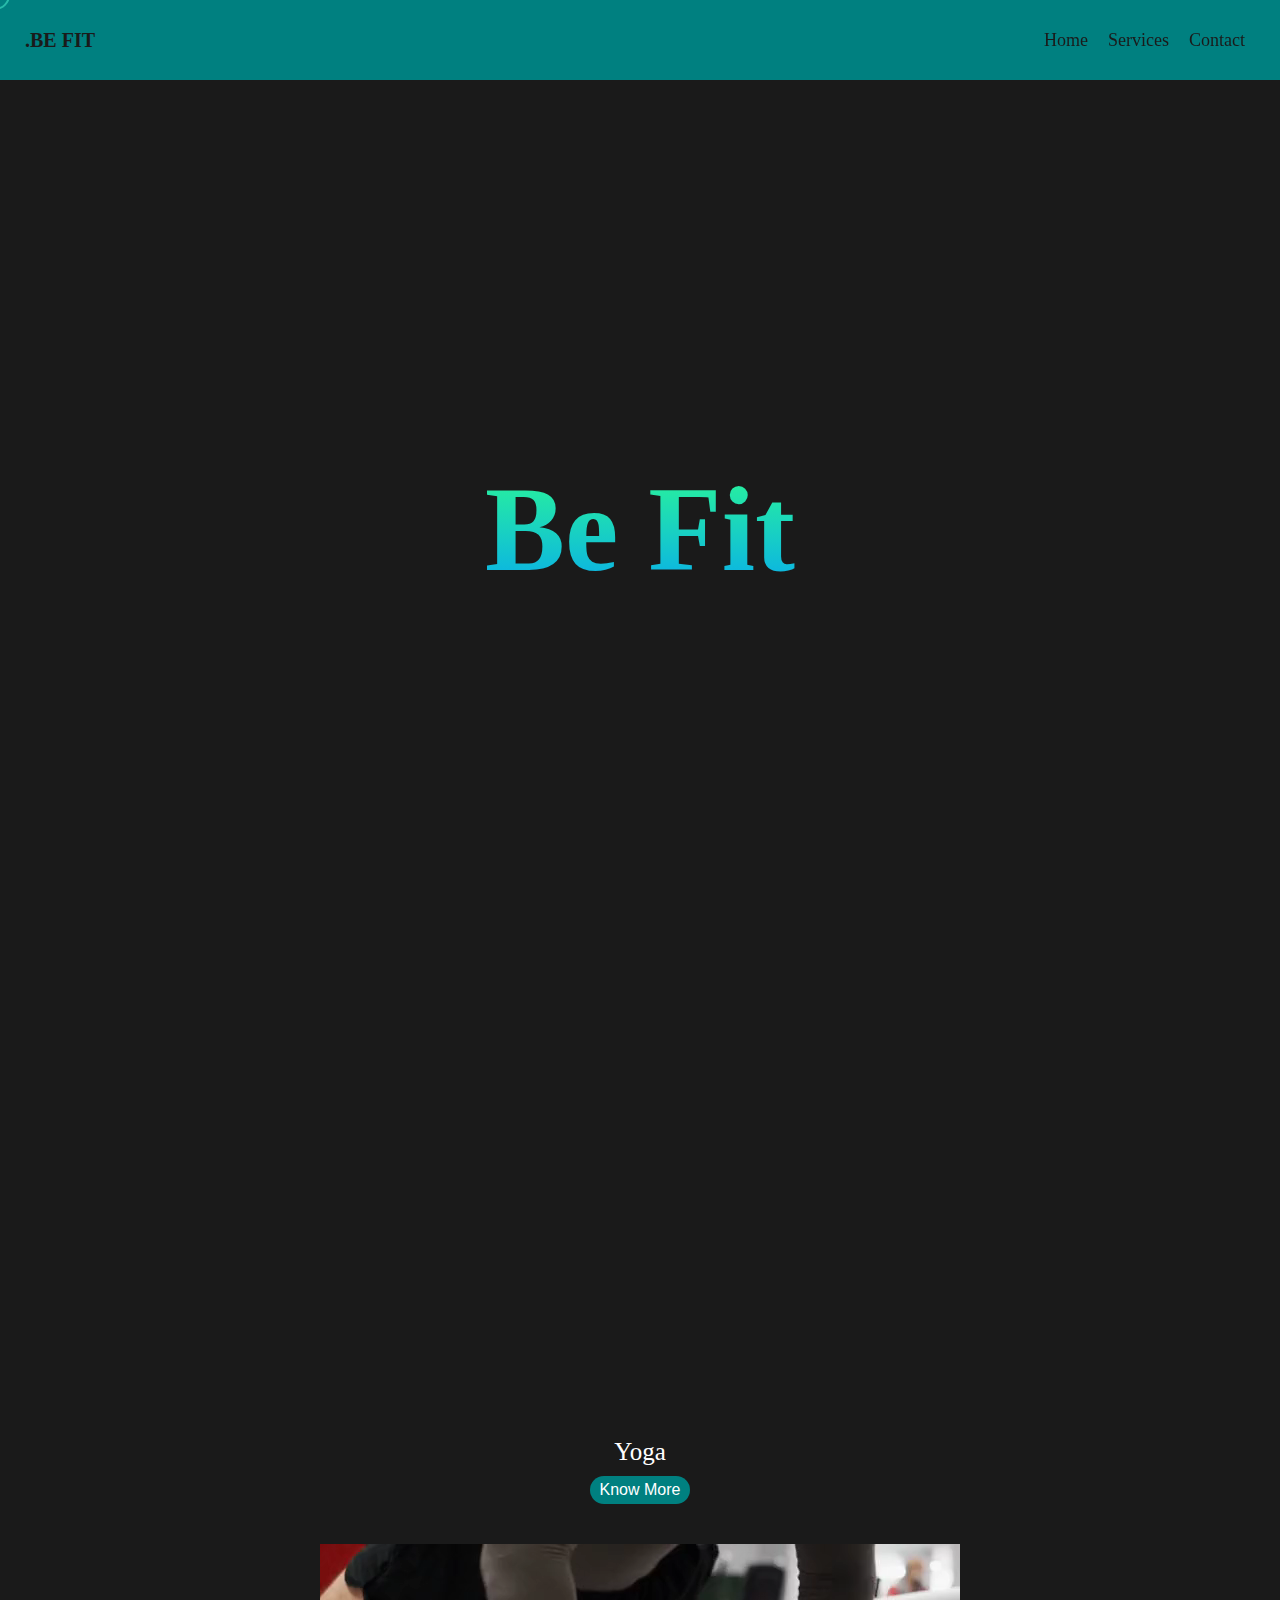
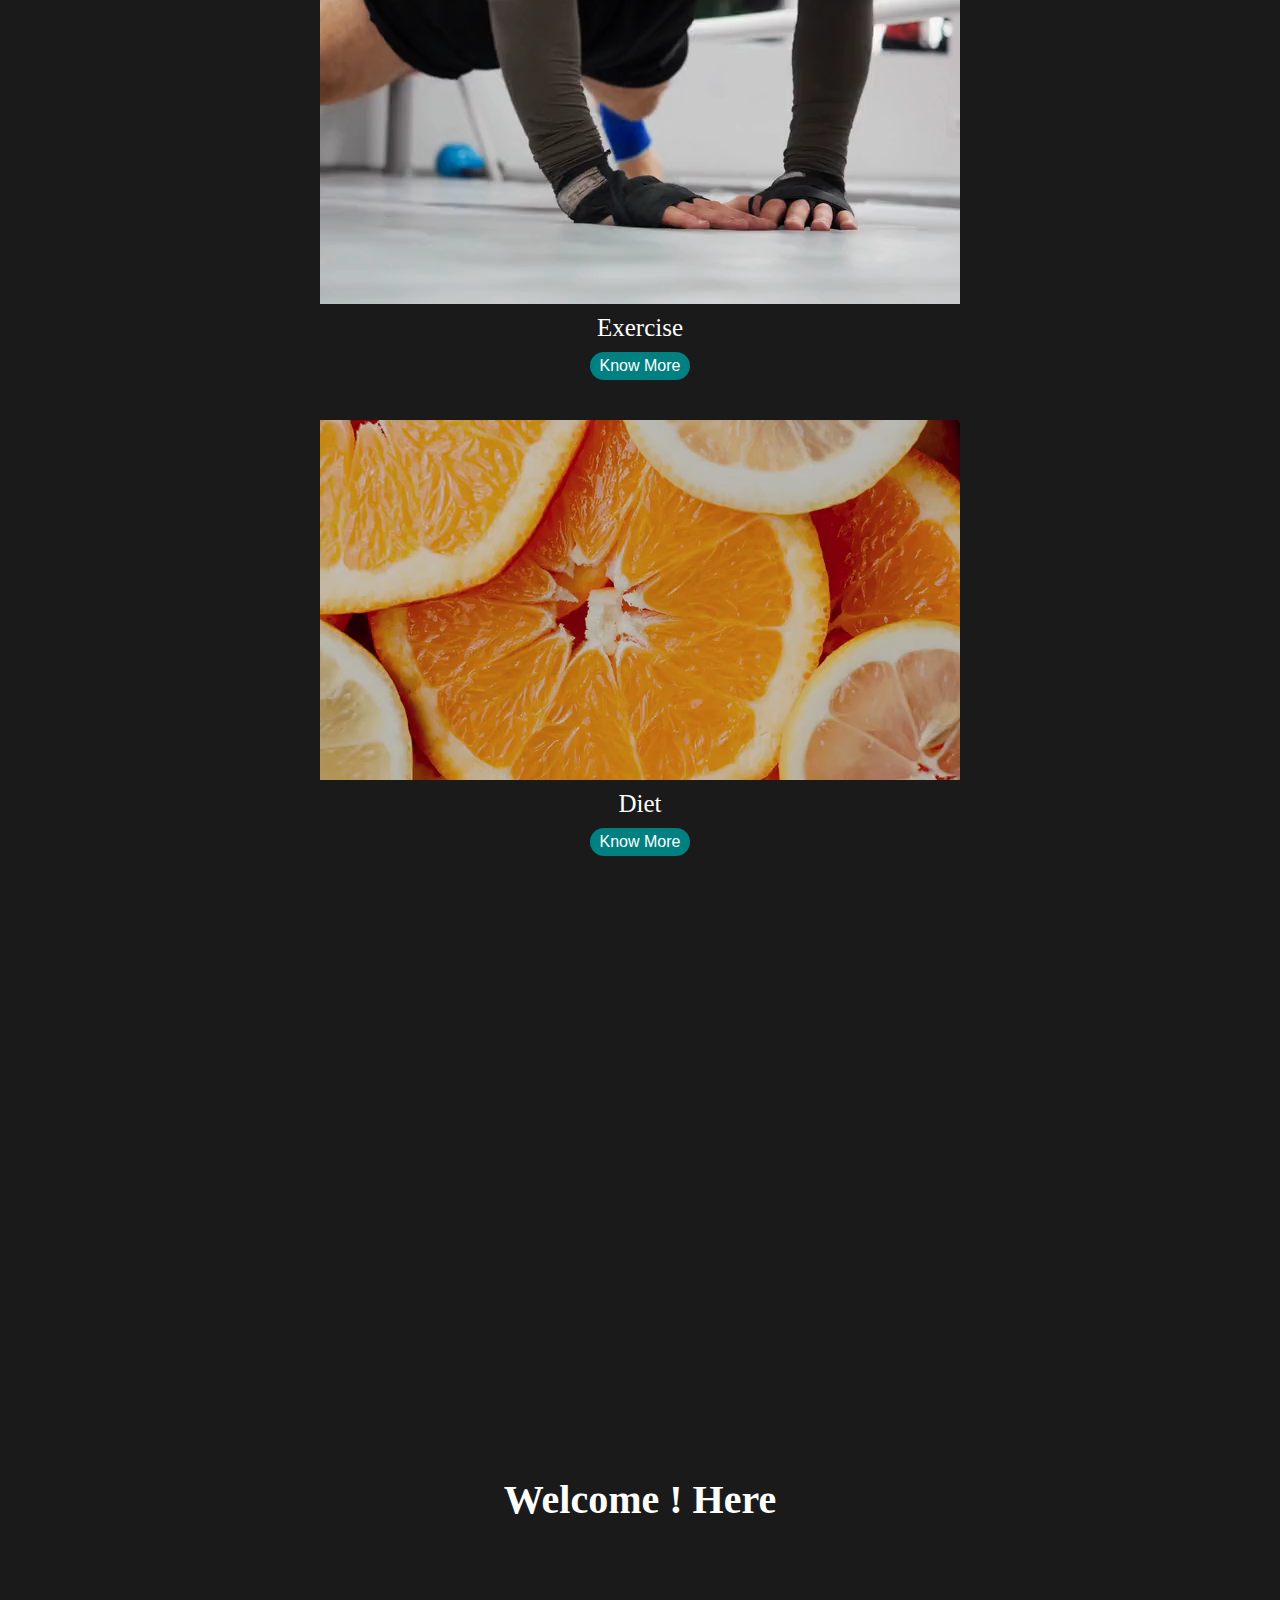
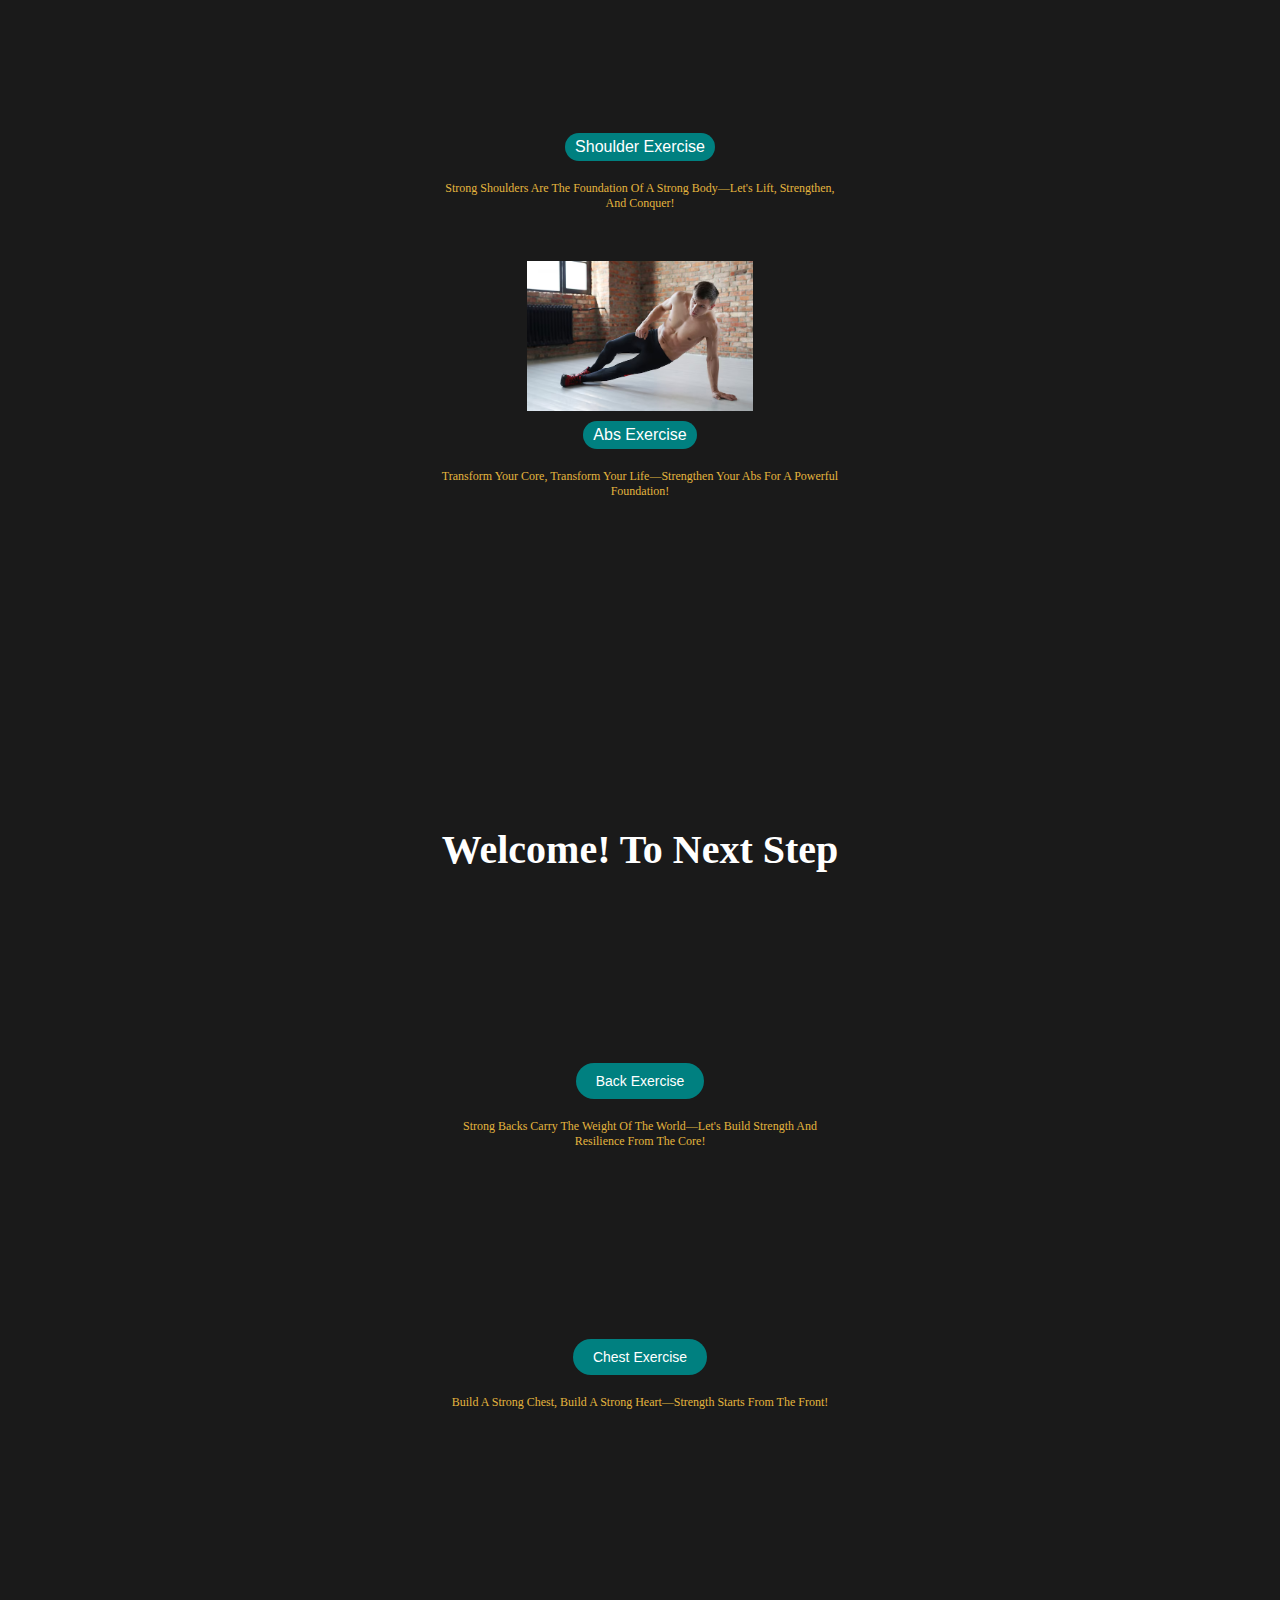
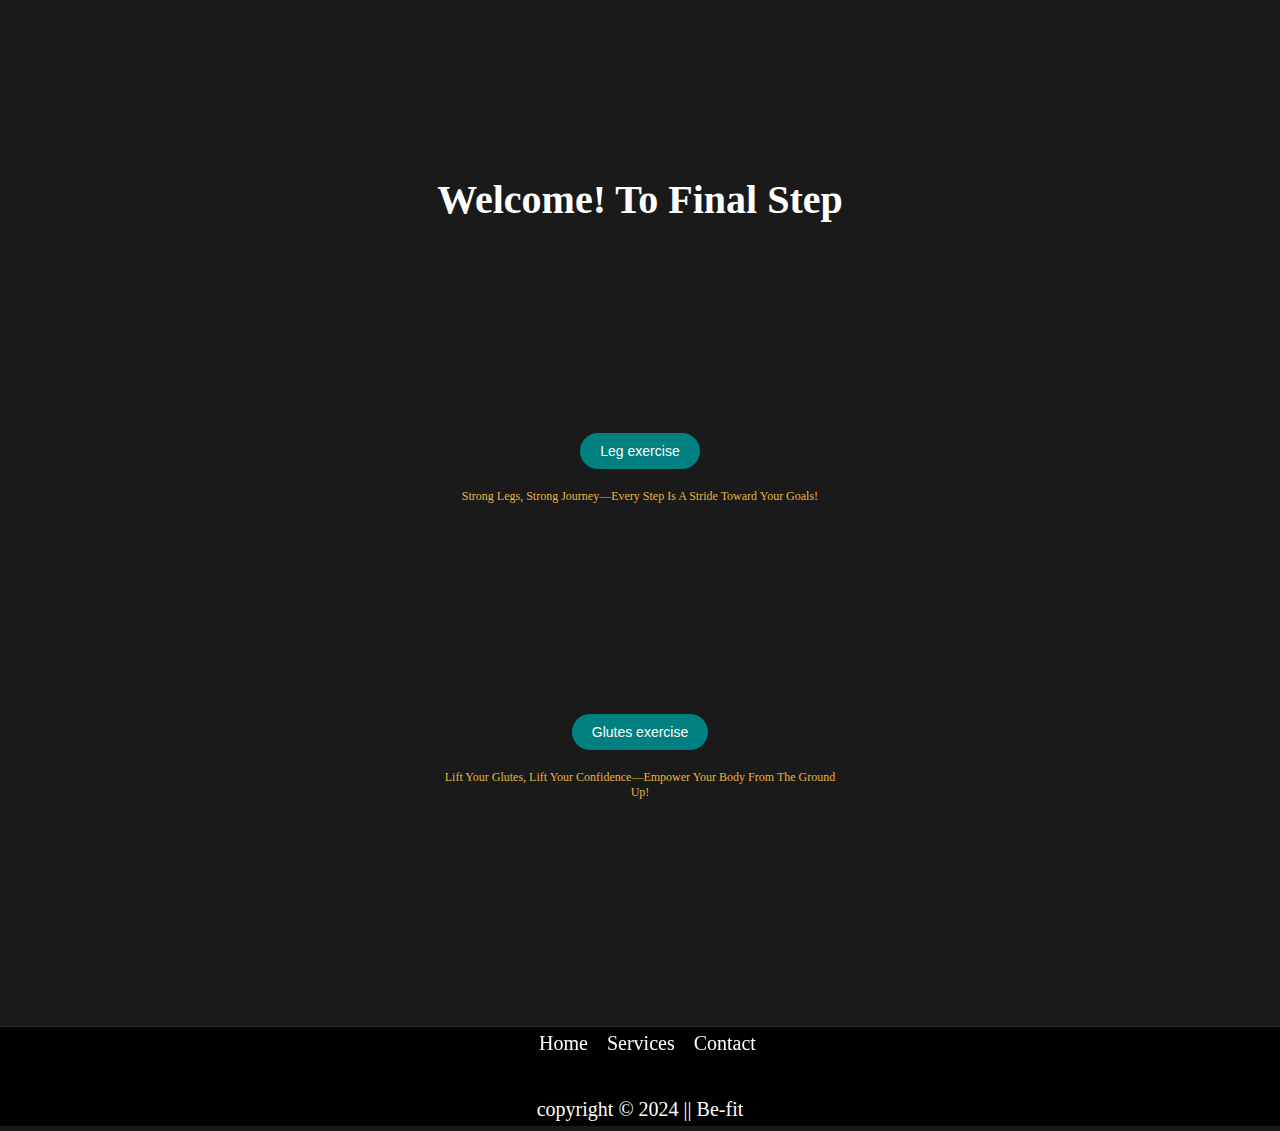
==== index.html @ 40b93370 "first commit" ====
<!DOCTYPE html>
<html lang="en">
  <head>
    <meta charset="UTF-8" />
    <meta name="viewport" content="width=device-width, initial-scale=1.0" />
    <link
      rel="stylesheet"
      href="https://cdnjs.cloudflare.com/ajax/libs/font-awesome/6.6.0/css/all.min.css"
      integrity="sha512-Kc323vGBEqzTmouAECnVceyQqyqdsSiqLQISBL29aUW4U/M7pSPA/gEUZQqv1cwx4OnYxTxve5UMg5GT6L4JJg=="
      crossorigin="anonymous"
      referrerpolicy="no-referrer"
    />
    <link
    rel="stylesheet"
    href="https://cdnjs.cloudflare.com/ajax/libs/animate.css/4.1.1/animate.min.css"
  />
<link rel="stylesheet" href="style.css" />
<title>Be Fit</title>
  </head>
  <body>

<div class="cursor"></div>


    <div id="main">
      <div id="header">
        <nav class="nav">
          <div class="logo">.be fit</div>
          <ul class="links">
            <li><a href="index.html" class="cursor-scale small"   >Home</a></li>
            <li><a href="service.html"class="cursor-scale small"   >services</a></li>
            <li><a href="contact.html" class="cursor-scale small"  >contact</a></li>
          </ul>
          <div class="icon" onclick="toggleMenu()">
            <i class="fa-solid fa-bars"></i>
            <i class="fa-regular fa-circle-xmark" style="display: none"></i>
          </div>
          <div class="theme" onclick="thememenu()">
            <i class="fa-regular fa-sun"></i>
            <i class="fa-solid fa-moon" style="display: none"></i>
          </div>
        </nav>
      </div>

      <section class="home">
        <div>
          <video
            src="Untitled_video_-_Made_with_Clipchamp_1.mp4"
            type="video/MP4" autoplay loop muted
            class="video-container"></video>
              <!-- <div class="content"><img src="/be-fit-logo.png" alt=""></div> -->
         <div class="hero-text">
          <!-- <div class="content"> -->
            <h1 class="cursor-scale">Be Fit</h1>
          </div>
        </div>
         </div>

        <div class="left">
            <div class="left1">
                <img src="" alt="">
            </div>
        </div>
      </section>


    
      <section class="element">
        <div class="cards">
            <div class="elem1">
                <video src="firstyogaimg.mp4" class="first" autoplay loop muted></video>
                <p><a href="yoga.html">Yoga</a></p>
                <button class="btn" ><a href="yoga.html">Know More</a></button class="btn">
            </div>
            <div class="elem2">
                <video src="exercise index.mp4" class="second" autoplay loop muted></video>
                <p><a href="service.html">Exercise</a></p>
                <button class="btn" ><a href="service.html">Know More</a></button class="btn">
            </div>
            <div class="elem3">
                <video src="fruits.mp4" class="third" autoplay loop muted></video>
                <p><a href="food.html">Diet</a></p>
                <button class="btn" ><a href="food.html">Know More</a></button class="btn">
            </div>
        </div>
    </section>





  <section class="box"  >
  <div class="l-block"   >
    <div class="block1" >
<img src="block1.jpeg"  alt="" class="anime1" >
          </div>
      
          <div class="block2">
            <img src="block2.jpeg" alt=""  class="anime2">
          </div>
        </div>
          <div class="r-block">
          <div class="block3">
            <img src="block3.jpeg" alt=""  class="anime3">
          </div>
          <div class="block4">
            <img src="block4.jpeg" alt=""  class="anime4">
          </div>
        </div>

  </section>


    <div class="product">
      <div class="pcard">
        <div class="sub-heading">
          <h1>welcome ! here  </h1>
      <div class="sticky">
        <div class="yleft">
          <img src="https://img.freepik.com/free-photo/woman-lifting-weights-doing-chest-work-gym_169016-57291.jpg?ga=GA1.1.1849668375.1724479259&semt=ais_hybrid" alt="" class="yimg">
          <button class="btn"  ><a href="shoulder_workout.html">Shoulder Exercise</a></button>
      <div class="content">
        <!-- <h3>Train Your Shoulders</h3> -->
        <p class="lcontent1">Strong shoulders are the foundation of a strong body—let's lift, strengthen, and conquer!</p>
      </div>
        </div>
        <div class="yright">
          <img src="/absindeximg.avif" alt="" class="yrimg"> 
          <button class="btn" ><a href="abs.html">Abs Exercise</a></button>
     <div class="content">
      <!-- <h3>Train Your Abs</h3> -->
      <p class="rcontent1">Transform your core, transform your life—strengthen your abs for a powerful foundation!</p>
     </div>
          </div>
      </div>
      </div>
    </div>

      <div class="pcard"> 
        <div class="sub-heading">
          <h1>welcome! to next step </h1>
        <div class="sticky">
          <div class="mleft">
        <img src="https://img.freepik.com/free-photo/workout-home_144627-44349.jpg?ga=GA1.1.1849668375.1724479259&semt=ais_hybrid" alt="" class="mimg">
        <button class="button1"><a href="Backworkout.html">Back Exercise</a></button>
    <div class="content">
      <!-- <h3>this will help your health</h3> -->
      <p class=" lcontent ">Strong backs carry the weight of the world—let's build strength and resilience from the core!</p>
    </div>
      </div>
      <div class="mright">
        <img src="https://img.freepik.com/free-photo/handsome-young-athlete-working-out-gym_7502-5024.jpg?ga=GA1.1.1849668375.1724479259&semt=ais_hybrid" alt=""class="mrimg" >
        <button class="button1"><a href="chest_workout.html">Chest Exercise </a></button>
        <div class="content">
        <!-- <h3>this will help your health</h3> -->
        <p class="rcontent">Build a strong chest, build a strong heart—strength starts from the front!</p>
        </div>
      </div>
      </div>
      </div>
    </div>

      <div class="pcard">  
        <div class="sub-heading">
          <h1>welcome! to final step  </h1>
        <div class="sticky" >
          <div class="lleft" >
        <img src="https://img.freepik.com/free-photo/male-feet-sneakers-running-treadmill-gym-exercise-concept_335224-801.jpg?ga=GA1.1.1849668375.1724479259&semt=ais_hybrid" alt=""  class="limg">
        <button class="button"><a href="Leg_workout.html">Leg exercise</a></button class="btn">
          <div class="content">

            <p class="lcontent2">Strong legs, strong journey—every step is a stride toward your goals!</p>
            </div>
      </div>
      <div class="lright">
        <img src="https://img.freepik.com/free-photo/young-yogi-attractive-woman-plank-pose-white-loft-background_1163-3038.jpg?ga=GA1.1.1849668375.1724479259&semt=ais_hybrid" alt="" class="lrimg">
        <button class="button"><a href="glutes.html" >Glutes exercise</a></button>
        <div class="content">
          <p class="rcontent2">Lift your glutes, lift your confidence—empower your body from the ground up!</p>
        </div>
        </div>
      </div>
    </div>
</div>

</div>
    

    
        <footer class="footer">
      <div class="fpara-container">
        <div class="flinks">
        <a href="index.html">Home</a>
        <a href="service.html">Services</a>
        <a href="contact.html">Contact</a>
        </div>
  
  
        <div class="ficons">
          <a href="#"><i class="fa-brands fa-linkedin"></i></a>
          <a href="#"><i class="fa-brands fa-x-twitter"></i></a>
          <a href="#"><i class="fa-brands fa-github"></i></a>
        </div>
  
  
        <div class="fpara">
          <p>copyright 	&#169; 2024 ||   Be-fit </p>
        </div>
      </div>

    </footer>



    </div>

    <script src="https://cdnjs.cloudflare.com/ajax/libs/gsap/3.11.5/gsap.min.js"></script>
   
    
  <script src="https://code.jquery.com/jquery-3.7.1.min.js" integrity="sha256-/JqT3SQfawRcv/BIHPThkBvs0OEvtFFmqPF/lYI/Cxo=" crossorigin="anonymous"></script>
  <script src="https://cdnjs.cloudflare.com/ajax/libs/waypoints/4.0.1/jquery.waypoints.js" integrity="sha512-ZKNVEa7gi0Dz4Rq9jXcySgcPiK+5f01CqW+ZoKLLKr9VMXuCsw3RjWiv8ZpIOa0hxO79np7Ec8DDWALM0bDOaQ==" crossorigin="anonymous" referrerpolicy="no-referrer"></script>

    <script src="script.js"></script>
  </body>
</html>
---- style.css ----
@import url('https://fonts.googleapis.com/css2?family=Baskervville+SC&family=Bodoni+Moda+SC:ital,opsz,wght@0,6..96,400..900;1,6..96,400..900&family=Pacifico&display=swap');

*{
    margin: 0;
    padding: 0;
    box-sizing: border-box;
    
}

:root{
    --bg-color:#1a1a1a;
--primary-color:white;
--secondary-color:#008080;
}

.light-theme{
    --bg-color:white;
    --primary-color:#1a1a1a;
    --secondary-color:#008080;
}


html , body {
    width: 100%;
    height: 100%;
    background-color: var(--bg-color);
    color: var(--primary-color); /* Ensure text color is set for both themes */
}



#header{
    width: 100%;
    height: 80px;
    background:var(--secondary-color);
    color: var(--bg-color);
    display: flex;
    justify-content: center;
    align-items: center;
    padding: 10px 0;
}

.nav{
    display: flex;
    justify-content: space-between;
    align-items: center;
    width: 100%;
    margin: 0 25px ;
    
}

.nav .logo{
    font-size: 20px;
    text-transform: uppercase;
    font-weight: 600;
}

.nav ul{
    display: flex;
    margin-left: auto; 
    text-align: right;
}

.nav ul li{

    list-style-type: none;
}

.nav ul li a{
    text-decoration: none;
    /* margin-right: 20px; */
    color: var(--bg-color);
    font-size: 18px;
    text-transform: capitalize;
    position: relative;
    padding:0 10px  ;
    cursor: pointer;
}

.nav ul li a:hover{
    color: black;
}

.nav ul li a:after{
    content: ' ';
    position: absolute;
    width: 0;
    left: 0;
    height: 2px;
    background-color:var(--bg-color);
    bottom: -5px;
    transition: .5s;
}

.nav ul li a:hover::after{
    width: 100%;
    background-color:black;
}

.icon{
    display: none;
    font-size:20px ;
margin: 15px;
}

.theme{
display: block;
font-size: 20px;
color: var(--bg-color);
cursor: pointer;
}

@media screen and (max-width:1024px) {
    .nav{
        width: 100%;
    }
    .nav ul{
        display: none;
    }

     
   .links.active{
        display: flex;
        justify-content: center;
        align-items: center;
        flex-direction: column;
        text-align: center;
        position: absolute;
        top: 9%;
        left: 20%;
        transform: translate(0%, 90px);
        width: calc(100% - 40%);
        background-color: var(--secondary-color);
        padding: 0px;
        z-index: 999;
        animation: slideInFromRight 0.5s ease-out forwards;
    }
    
    .nav ul li{
    width: 100%;
    padding: 50px;
    text-align:center ;
    }


    
    .icon{
        flex: 1;
        text-align: right;
        display: block;
        font-size:18px ;
        margin: 15px;
        color: var(--bg-color);
    }

    .cursor{
        display: none;
    }
    

}

@media screen and (max-width:768px) {

    .nav{
        width: 100%;
    }
    .nav .logo{
        font-size: 25px;
        text-transform: uppercase;
        font-weight: 600;
    }

    .nav ul li{
        width: 100%;
        padding: 30px;
        text-align:center ;
        }
       

    
    .icon{
        font-size:18px ;
        margin: 15px;   
    }
    
    .theme{
    display: block;
    font-size: 18px;
    color: var(--bg-color);
    cursor: pointer;
    }
}

@keyframes lightSpeedIn {
    0% { 
       transform: translateX(100%) skewX(-20deg); 
       opacity: 0; 
    } 
    60% { 
       transform: translateX(-10%) skewX(10deg); 
       opacity: 1; 
    } 
    80% { 
       transform: translateX(0%) skewX(-2deg); 
       opacity: 1; 
    } 
    100% { 
       transform: translateX(0%) skewX(0deg); 
       opacity: 1; 
    } 
 } 



 @keyframes slideInFromRight {
    0% {
        transform: translateX(100%);
    }
    100% {
        transform: translateX(0%);
    }
}




.home  {
    position: relative;
    width: 100%;
    height:100vh;
    overflow: hidden;
}
.video-container{
    position: absolute;
    top: 0;
    left: 0;
    width: 100%;
    height: 100%;
    object-fit: cover;
}

.hero-text{
    height: 100vh;
    width: 100%;
    display: flex;
    align-items: center;
    justify-content: center;

}

.hero-text h1{
    font-size: 120px;
    line-height: 1;
    font-weight: 700;
    background-color: #08AEEA;
    background-image: linear-gradient(0deg, #08AEEA 0%, #2AF598 100%);
    position: absolute;
    -webkit-background-clip: text;
    color: transparent;
    animation: fadeUp 1s ease-out ;
}




@media screen and (max-width:768px) {
    .hero-text h1{
        font-size: 100px;
    }
}

@keyframes fadeUp {
    0% {
      opacity: 0;
      transform: translateY(100px);
    }
    100% {
      opacity: 1;
      transform: translateY(0);
    }
  }

  .element {
    width: 80%;
    height: 60%;
    display: flex;
    justify-content: space-evenly;
    align-items: center;
    margin: auto;
}

.cards {
    display: flex;
    justify-content: space-evenly;
    align-items: center;
    gap: 20px;
    color: var(--primary-color);
}

.elem1, .elem2, .elem3 {
    display: flex;
    flex-direction: column;
    align-items: center;
    gap: 0;
}

.first, .second, .third {
    padding-top: 30px;
    max-width: 100%;
    height: auto;
    margin: 0;

}

p{
    margin-top: 10px;
}

p a{
text-align: center;
    text-decoration: none;
    font-size: 25px;
    color: var(--primary-color);}

.btn {
    padding: 10px 20px;

    border: none;
    border-radius: 50px;
    cursor: pointer;
    background-color:var(--secondary-color);
    color: white;
    margin: 10px;
    animation: fadeUp 0.8s ease-out;
    animation-delay: 2s;
}

.btn a{
    font-size: 16px;
    text-decoration: none;
    color: white;
}


@media screen and (max-width: 1440px) {
    .element {
        width: 100%;
        height: auto;
    }
  
    .cards {
        margin-top: 40px;
        display: block;
        text-align: center;
    }
    
.btn{
    animation: none;
    padding: 5px 10px;
}

.btn a{
    font-size:16px;
}
}

@media screen and (max-width: 768px) {
    .element {
        width: 100%;
        height: auto;
    }
 
 
    .cards {
        display: block;
        text-align: center;
    }
    
    .btn{
        font-size: 12px;
        animation: none;
    }
}




.footer{
    width: 100%;
    height: 100px;
    background-color: black;
    border-top: 1px solid #2b2929 ;
    display: flex;
    align-items: center;
    padding-top:10px ;
    }
    
    .fpara-container{
        width: 100%;
        display: flex;
        justify-content: space-between;
        align-items: center;
    }
    
    .flinks{
      display: flex;
        align-items: center;
    }
    
    
    .flinks a{
    margin-left :30px ;
        font-size: 20px;
        text-decoration: none;
        color:  white;
        position: relative;
    }
    
    .flinks a::after{
        content: '';
        position: absolute;
        width: 0;
        left: 0;
        height: 3px;
        background-color: rgb(255, 255, 255);
        bottom: -5px;
        transition: .3s;
    }
    
    .flinks a:hover::after{
        width: 100%;
    }
    .ficons {
        display: flex;
        text-align: center;
    }
    
    .ficons a {
        text-decoration: none;
        color: #fff;
        margin: 0 10px;
    }
    
    .ficons a i {
        font-size: 20px; 
    }
    .fpara {
    display: flex;
    align-items: center;
    } 
    
    .fpara p{
        margin: 0 50px;
        color: white;
        font-size: 20px;
    }
    
    @media screen and (max-width:1440px) {
    footer{
        width: 100%;
        height: 150px;
    }
    
    
        .fpara-container{
            width: 100%;
            display: block;
            text-align: center;
        }
    
        .flinks{
            display: block;
          text-align: center;
      
          }
    
          .flinks a{
            margin-left :15px ;
          }
          .ficons {
            display: block;
            text-align: center;
            margin: 10px;
        }

        .fpara {
            display: block;
       text-align: center;
       margin: 10px;
            }
    }
    
    @media screen and  (max-width:768px) {
        footer{
            width: 100%;
            height: 180px;
        }
         .ficons a i {
            font-size: 16px; 
        }
        .fpara p{
            font-size: 16px;
        }
        .flinks a{
            font-size: 16px;
          }
    }




.product{
    margin-top: 100px;
}


    .pcard{
        width: 100%;
        height:100vh;
        display: flex;
        justify-content: center;
        position: sticky;
        top:0px;
        background-color: #1a1a1a;
        background-repeat: no-repeat;
        background-size: cover;
        background-position: center;
    }

.sub-heading{
    width: 80%;
    font-size: 30px;
    text-align: center;
    text-transform: capitalize;
}

.sub-heading h1{
    margin-top: 50px;
    color: #fff;
}

    .sticky{
        position: relative;
        display: flex;               
        align-items: center;  
        justify-content: space-between;
        text-align: center;
        width: 100%; 
    }

    .yleft, .yright{
        width: 80%;
        display: flex;             
        flex-direction: column;   
        align-items: center;   
    }
      
      .yleft img , .yright img{
   margin-top: 70px;
        height: 250px;
      }

      .yleft .btn, .yright  .btn{
        margin: 10px;
      }


      .mleft , .mright {
        max-width: 50%;
        display: flex;             
        flex-direction: column;   
        align-items: center;   
    }
    .mleft img, .mright img {
        margin-top: 70px;
        height: 250px;
    }
    .mleft .btn , .mright .btn {
        margin: 10px;
    }


    .lleft, .lright {
        width: 80%;
        display: flex;             
        flex-direction: column;   
        align-items: center;   
      }
      
      .lleft img , .lright img{
        margin-top: 70px;
        height: 350px;
      }


      .lleft .btn , .lright  .btn {
        margin: 10px;
      }
      .content h3{
        color: #fff;
        margin-top: 10px;
        font-size: 20px;
      }

      .content p{
        margin-top: 10px;
        text-align: center;
        max-width: 550px;
        font-size: 16px;
        color: rgb(228, 181, 62);
      }

 @media screen and (max-width:1440px ) {
    .product{
        margin-top: 20px;
    }
  
    .pcard{
        height:100vh;
        top: 0;
        display: block;
        text-align: center;
    }

    .sticky{
        display: block;               
        text-align: center; 
    }

    .sub-heading{
        width: 100%;
        text-align: center;
    }

    .sub-heading h1{
        font-size: 40px;
        padding-top: 50px;
        text-transform: capitalize;
    }
    .yleft, .yright{
        margin-top: 30px;
        width: 100%;
        text-align: center;
    }
    .yleft img , .yright img{
             margin-top: 20px;
             height: 150px;
           }


           .content h3{
            margin-top: 5px;
            font-size: 18px;
          }
    
          .content p{
            text-align: center;
            max-width: 400px;
            font-size:12px;
            color: rgb(228, 181, 62);
          }  
          .button1{
            animation: none;
            padding: 4px 10px;
        
          }

          .button1 a{
            font-size: 12px;
          }

          .mleft , .mright {
            margin-top: 10px;
            max-width: 100%;
             text-align: center;
         }    

            .mleft img, .mright img{
                margin-top: 20px;
                height: 150px;
            }

            .lleft, .lright {
                margin-top: 30px;
                width: 100%;
                text-align: center;
              }
              
              .lleft img , .lright img{
                margin-top: 20px;
                height: 150px;
              }
}



@media (max-width: 425px) {
    .yleft, .yright {
        width: 100%;
        text-align: center;
    }

    .yleft img, .yright img{
        margin-top: 20px;
        height: 100px;
    }

    .mleft img, .mright img{
        margin-top: 20px;
        height: 100px;
    }

    .lleft img, .lright img{
        margin-top: 20px;
        height: 100px;
    }

    .content h3 {
        margin-top: 5px;
        font-size: 16px;
    }

    .content p {
        text-align: center;
        max-width: 350px;
        font-size: 12px;
        color: rgb(228, 181, 62);
    }

    .sticky {
        display: flex;
        flex-direction: column;
        align-items: center;
        justify-content: center;
        width: 100%;
    }
}


      .box{
    z-index: -2;
    margin-top:30px ;
      }

      .l-block , .r-block{
        display: flex;
        justify-content: center;
        align-items: center;
        text-align: center;
        width: 40%; 
        margin: auto;
        border-radius:10px;
      }

      .block1, .block2, .block3, .block4 {
        width: 220px; 
        height: 220px;
        /* margin: 30px 30px; */
        display: flex;
        justify-content: center;
        align-items: center;
        text-align: center;
        border-radius: 50px;
        opacity: 1;
    }

    .block1 img{
        width: 200px; 
        height: 200px;
        border-radius: 50px;

    }

    .block2 img{
        width: 200px; 
        height: 200px;
        border-radius: 50px;
    }

    .block3 img{
        width: 200px; 
        height: 200px;
        border-radius: 50px;
    }
    .block4 img{
        width: 200px; 
        height: 200px;
        border-radius: 50px;
    }

    @media screen and  (max-width:1440px) {

        .l-block , .r-block{
            width: 70%; 
            margin: auto;
            background-color: transparent;
          }

        .block1, .block2, .block3, .block4 {
            width: 220px; 
            height: 220px; 
            margin: 10px;
        }



        .block1 img , .block2 img ,   .block3 img ,  .block4 img{
            width: 200px; 
            height: 200px;
        }
    }


    
    @media screen and  (max-width:768px) {

        .l-block , .r-block{
            width: 50%; 
            margin: auto;
          }

        .block1, .block2, .block3, .block4 {
            width: 200px;
            height: 150px; 
            margin: 10px;
            
        }

        .block1 img , .block2 img ,   .block3 img ,  .block4 img{
            width: 150px; 
            height: 150px;
        }
    }

    



.cursor{
    position: fixed;
    width: 30px;
    height: 30px;
    margin-left: -20px;
    margin-top: -20px;
    border-radius: 50%;
    border: 2px solid #27baa9;
    transition: transform .2s ease;
    transform-origin: center center;
    pointer-events: none;
    z-index:1000 ;
    opacity: 1;
}


.grow , .grow-small{
    transform: scale(5);
    background: #fff;
    border: none;
    z-index: 1;
}

.grow-small{

    transform: scale(2.5);
}


.cursor-scale {
    z-index: 1; 
  }
  
@media screen and (max-width:1024px) {
    .grow , .grow-small{
        transform: scale(6);
    
    }
}

@media screen and (max-width:768px) {
    .grow , .grow-small{
        transform: scale(5);
    
    }
}



  .anime1 ,   .anime2 ,   .anime3 ,   .anime4{
    opacity: 0;
  }

  
  .anime1.animate__animated  ,    .anime2.animate__animated  ,   .anime3.animate__animated,    
  .anime4.animate__animated {
    opacity: 1;
  }


  .mimg.animate__fadeInUp , .mrimg.animate__fadeInUp{
    animation-delay: 1s;  }
      

  .limg.animate__fadeInUp , .lrimg.animate__fadeInUp{
animation-delay: 1s;  }
  



 .button{
    padding: 10px 20px;

    border: none;
    border-radius: 50px;
    cursor: pointer;
    background-color:var(--secondary-color);
    color: white;
    margin: 10px;
 }

 .button a{
    font-size: 14px;
    text-decoration: none;
    color: white;
 }

 .button.animate__fadeInUp{
    animation-delay: 1.5s; 
 }
      

 .button1{
    padding: 10px 20px;

    border: none;
    border-radius: 50px;
    cursor: pointer;
    background-color:var(--secondary-color);
    color: white;
    margin: 10px;
 }

 .button1 a{
    font-size: 14px;
    text-decoration: none;
    color: white;
 }

 .button1.animate__fadeInUp{
    animation-delay: 1s; 
 }


 .lcontent1.animate__fadeInBottomRight{
    animation-delay: 1.3s;
    font-size: 20px;
 }

 .rcontent1.animate__fadeInBottomLeft{
    animation-delay: 1.3s;
    font-size: 20px;
 }



 .lcontent.animate__fadeInBottomRight{
    animation-delay: 2s;
    font-size: 20px;
 }

 .rcontent.animate__fadeInBottomLeft{
    animation-delay: 2s;
    font-size: 20px;
 }


 
 .lcontent2.animate__fadeInBottomRight{
    animation-delay: 2.2s;
    font-size: 20px;

 }

 .rcontent2.animate__fadeInBottomLeft{
    animation-delay: 2.2s;
    font-size: 20px;
 }

@media  (max-width:768px) {
    .lcontent1.animate__fadeInBottomRight,   .rcontent1.animate__fadeInBottomLeft, .lcontent.animate__fadeInBottomRight , .rcontent.animate__fadeInBottomLeft,
    .lcontent2.animate__fadeInBottomRight, .rcontent2.animate__fadeInBottomLeft{
        font-size: 12px;
        padding: 0 30px;
    }
}
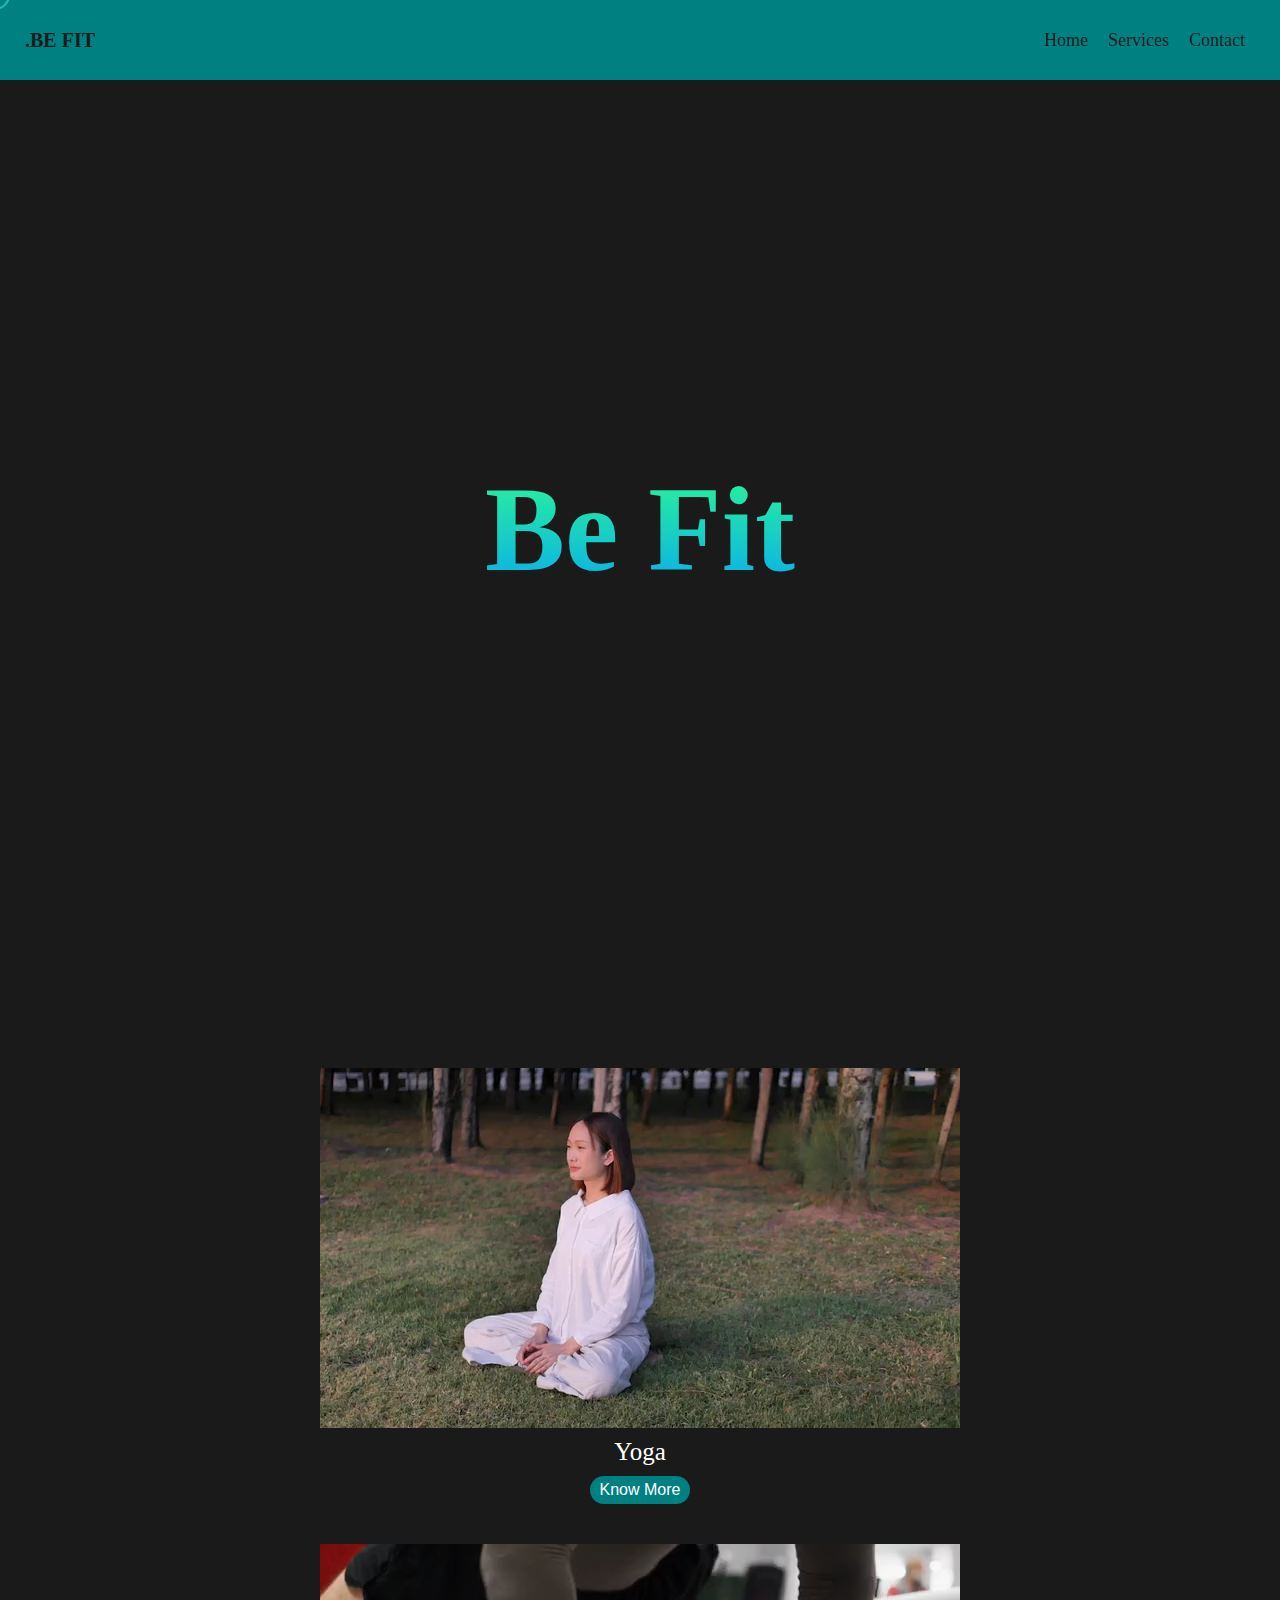
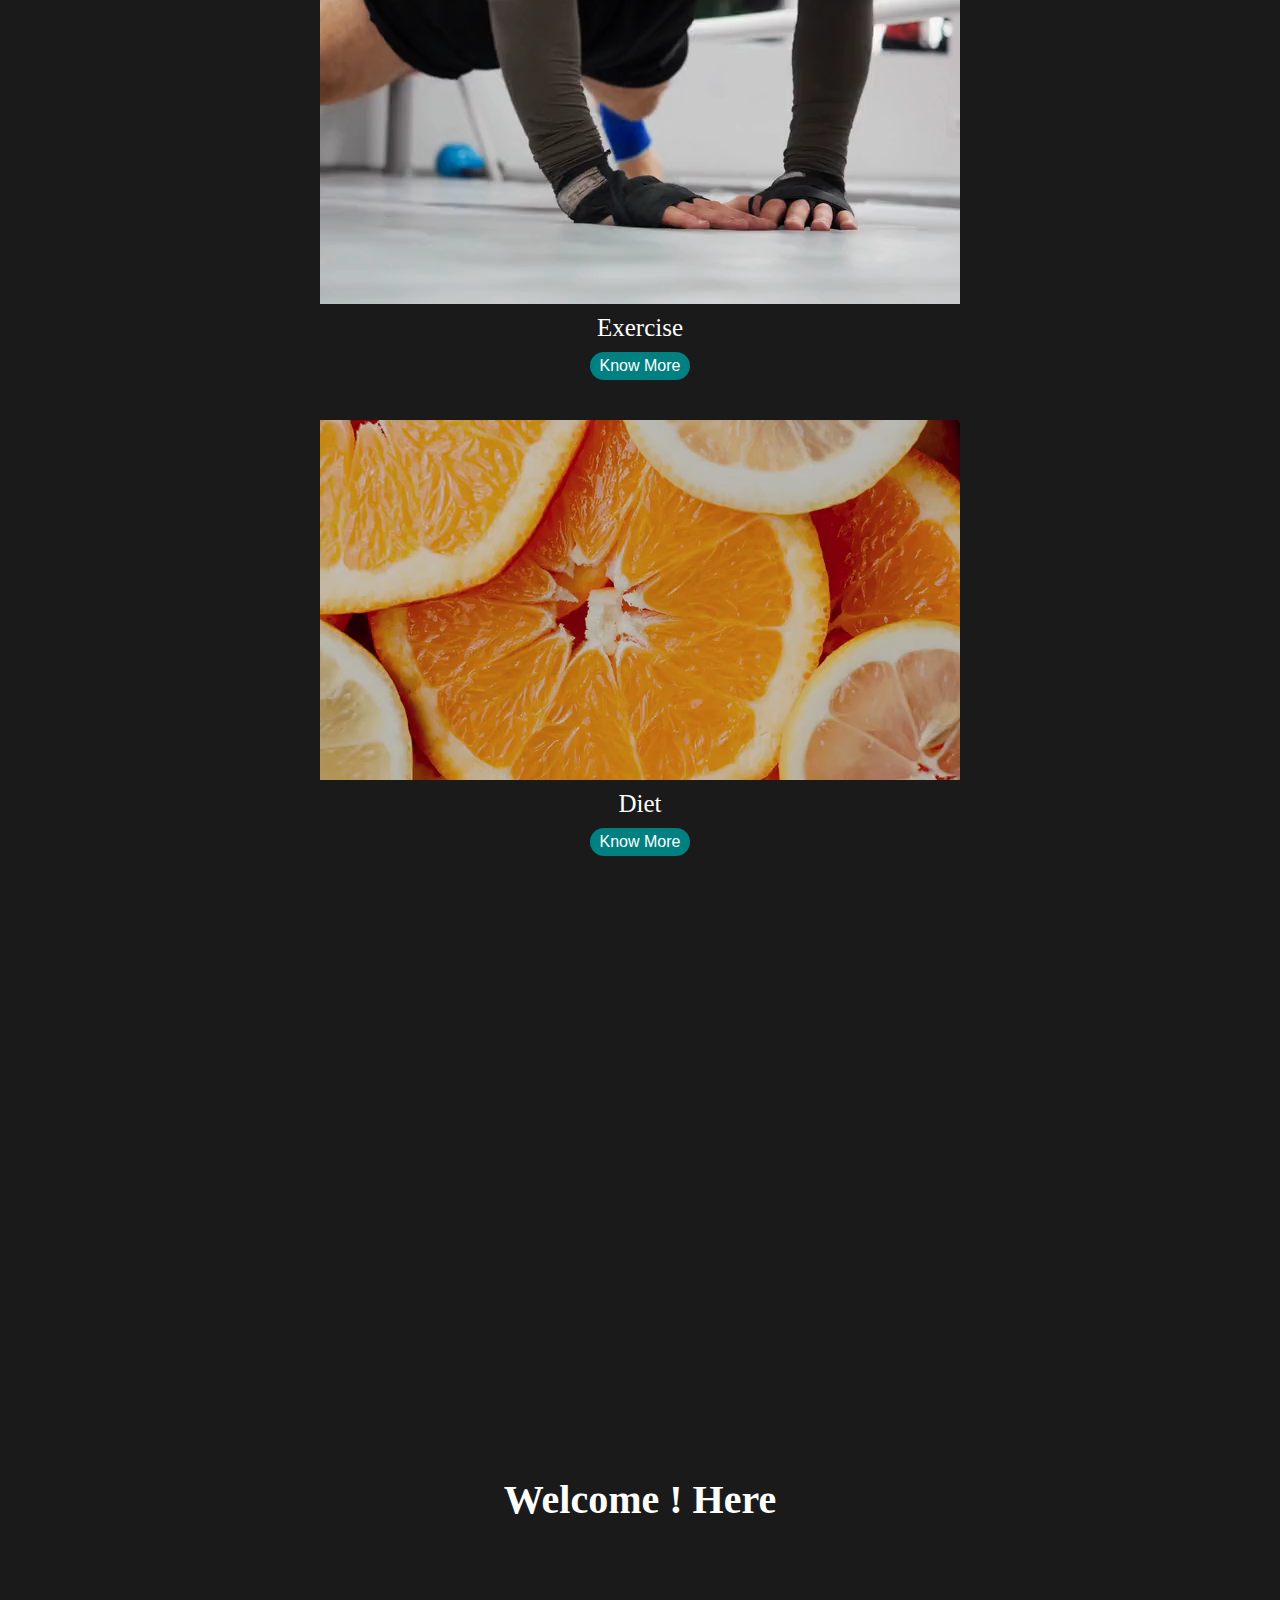
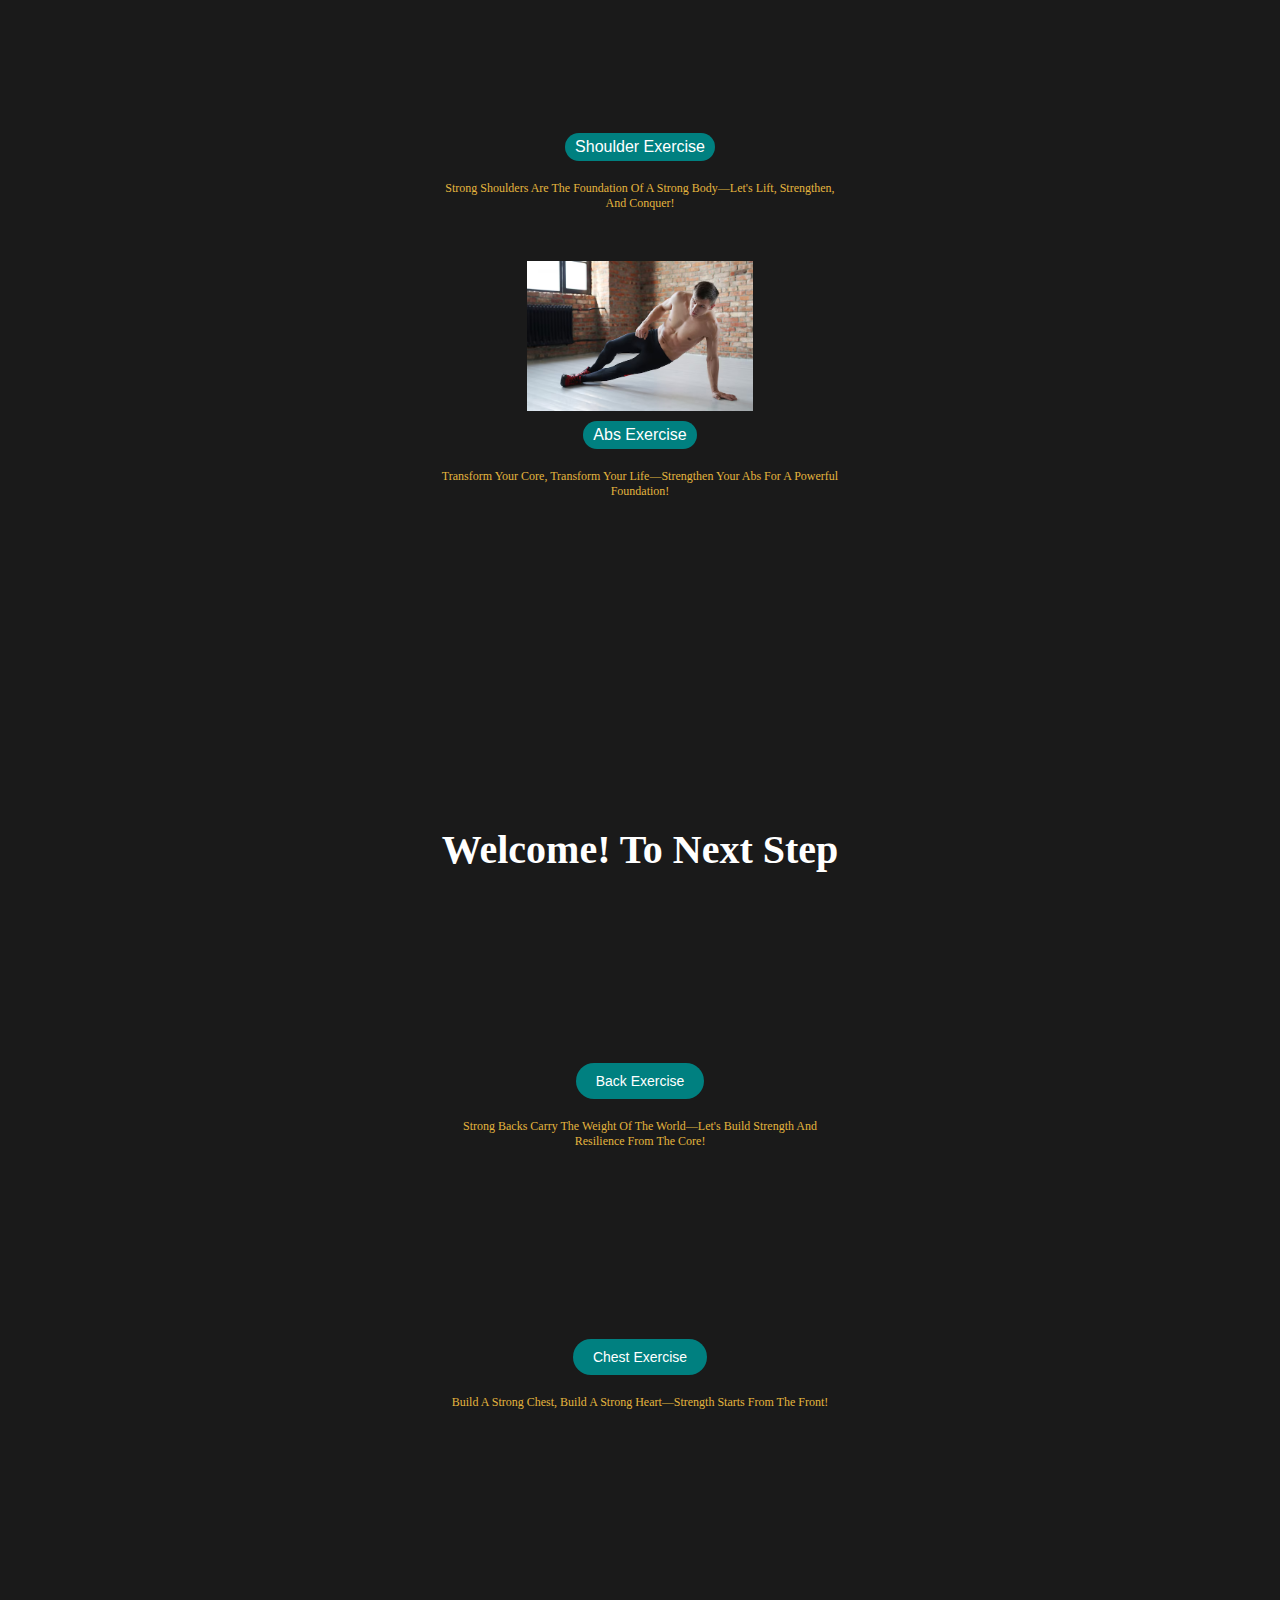
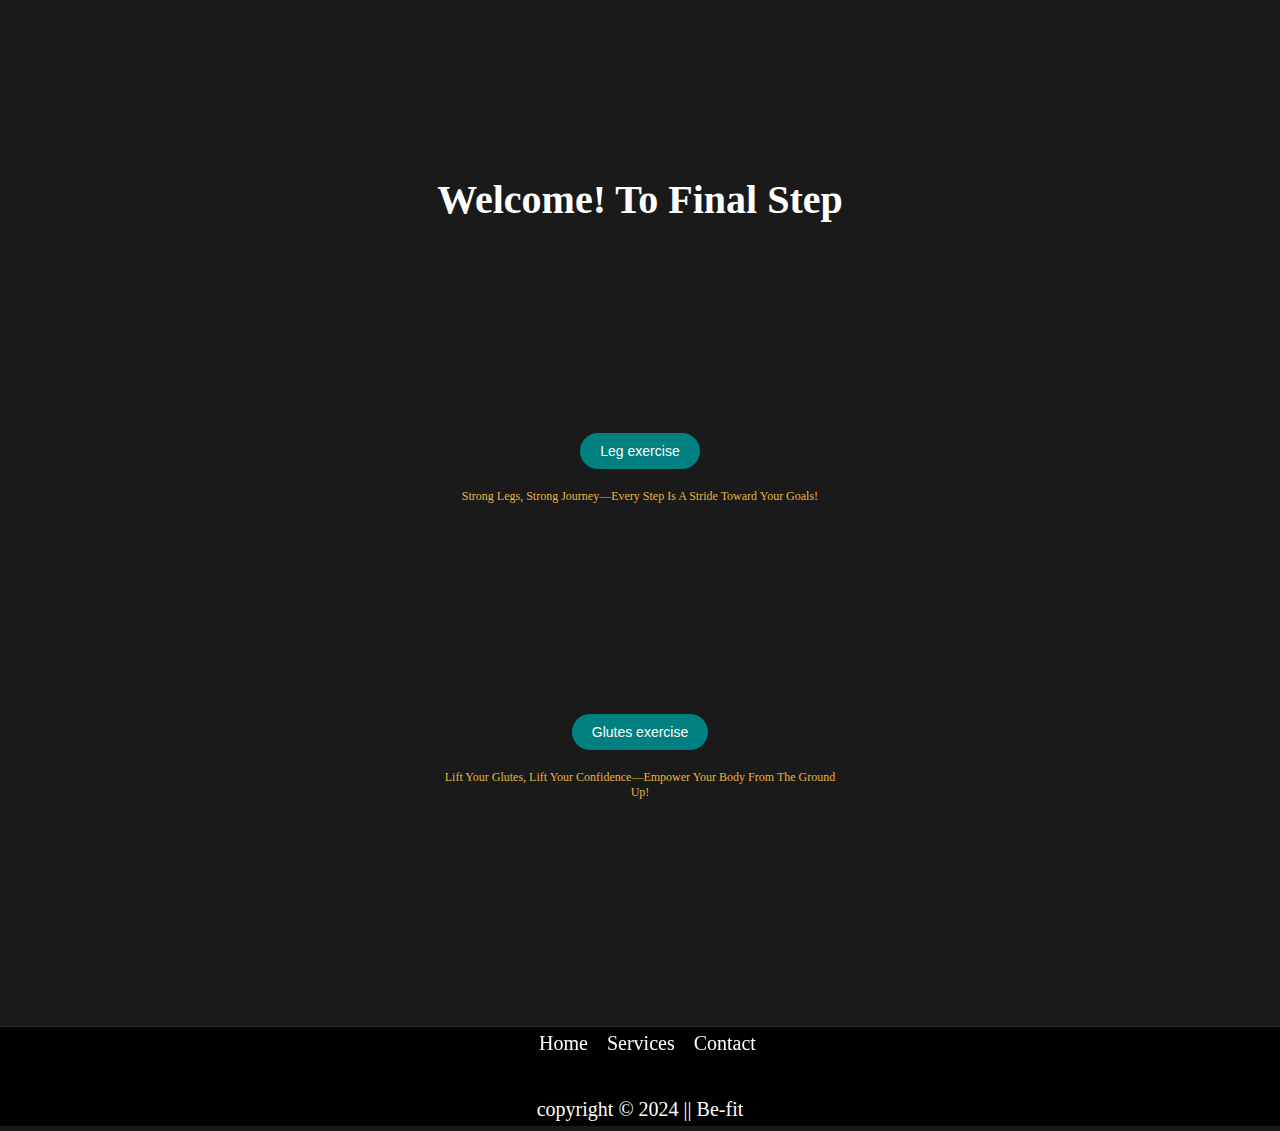
==== commit eeea6fb7: "link" ====
--- a/index.html
+++ b/index.html
@@ -3,6 +3,7 @@
   <head>
     <meta charset="UTF-8" />
     <meta name="viewport" content="width=device-width, initial-scale=1.0" />
+    <link rel="shortcut icon" href="/favicon.png" type="image/x-icon" >
     <link
       rel="stylesheet"
       href="https://cdnjs.cloudflare.com/ajax/libs/font-awesome/6.6.0/css/all.min.css"
@@ -10,6 +11,10 @@
       crossorigin="anonymous"
       referrerpolicy="no-referrer"
     />
+    <link
+    href="https://cdn.jsdelivr.net/npm/remixicon@4.5.0/fonts/remixicon.css"
+    rel="stylesheet"
+/>
     <link
     rel="stylesheet"
     href="https://cdnjs.cloudflare.com/ajax/libs/animate.css/4.1.1/animate.min.css"
@@ -35,10 +40,10 @@
             <i class="fa-solid fa-bars"></i>
             <i class="fa-regular fa-circle-xmark" style="display: none"></i>
           </div>
-          <div class="theme" onclick="thememenu()">
+          <!-- <div class="theme" onclick="thememenu()">
             <i class="fa-regular fa-sun"></i>
             <i class="fa-solid fa-moon" style="display: none"></i>
-          </div>
+          </div> -->
         </nav>
       </div>
 
@@ -197,9 +202,9 @@
   
   
         <div class="ficons">
-          <a href="#"><i class="fa-brands fa-linkedin"></i></a>
-          <a href="#"><i class="fa-brands fa-x-twitter"></i></a>
-          <a href="#"><i class="fa-brands fa-github"></i></a>
+          <a href="https://www.linkedin.com/in/noopur-porwal/" target="_blank"><i class="fa-brands fa-linkedin"></i></a>
+          <a href="https://vercel.com/noopurs-projects"  target="_blank"><i class="ri-vercel-line"></i></a>
+          <a href="https://github.com/Noopur-design"  target="_blank"><i class="fa-brands fa-github"></i></a>
         </div>
   
   
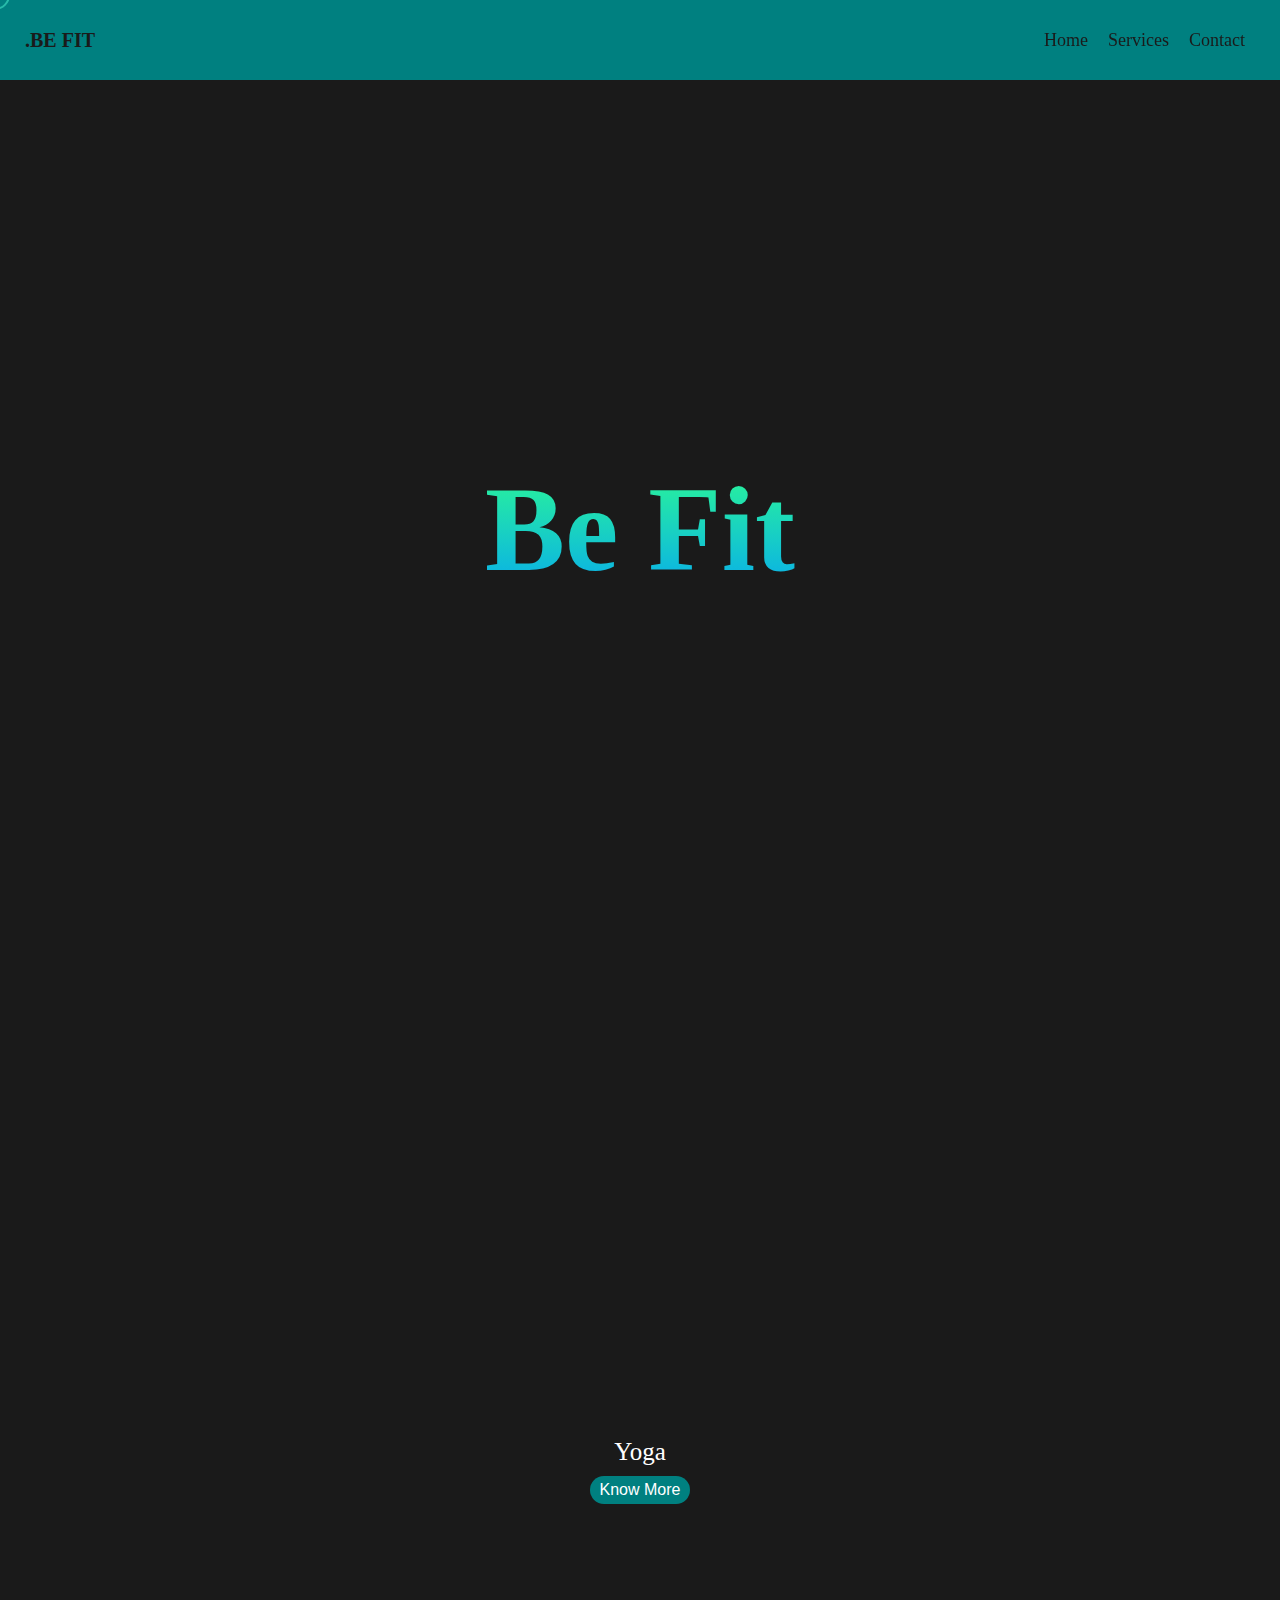
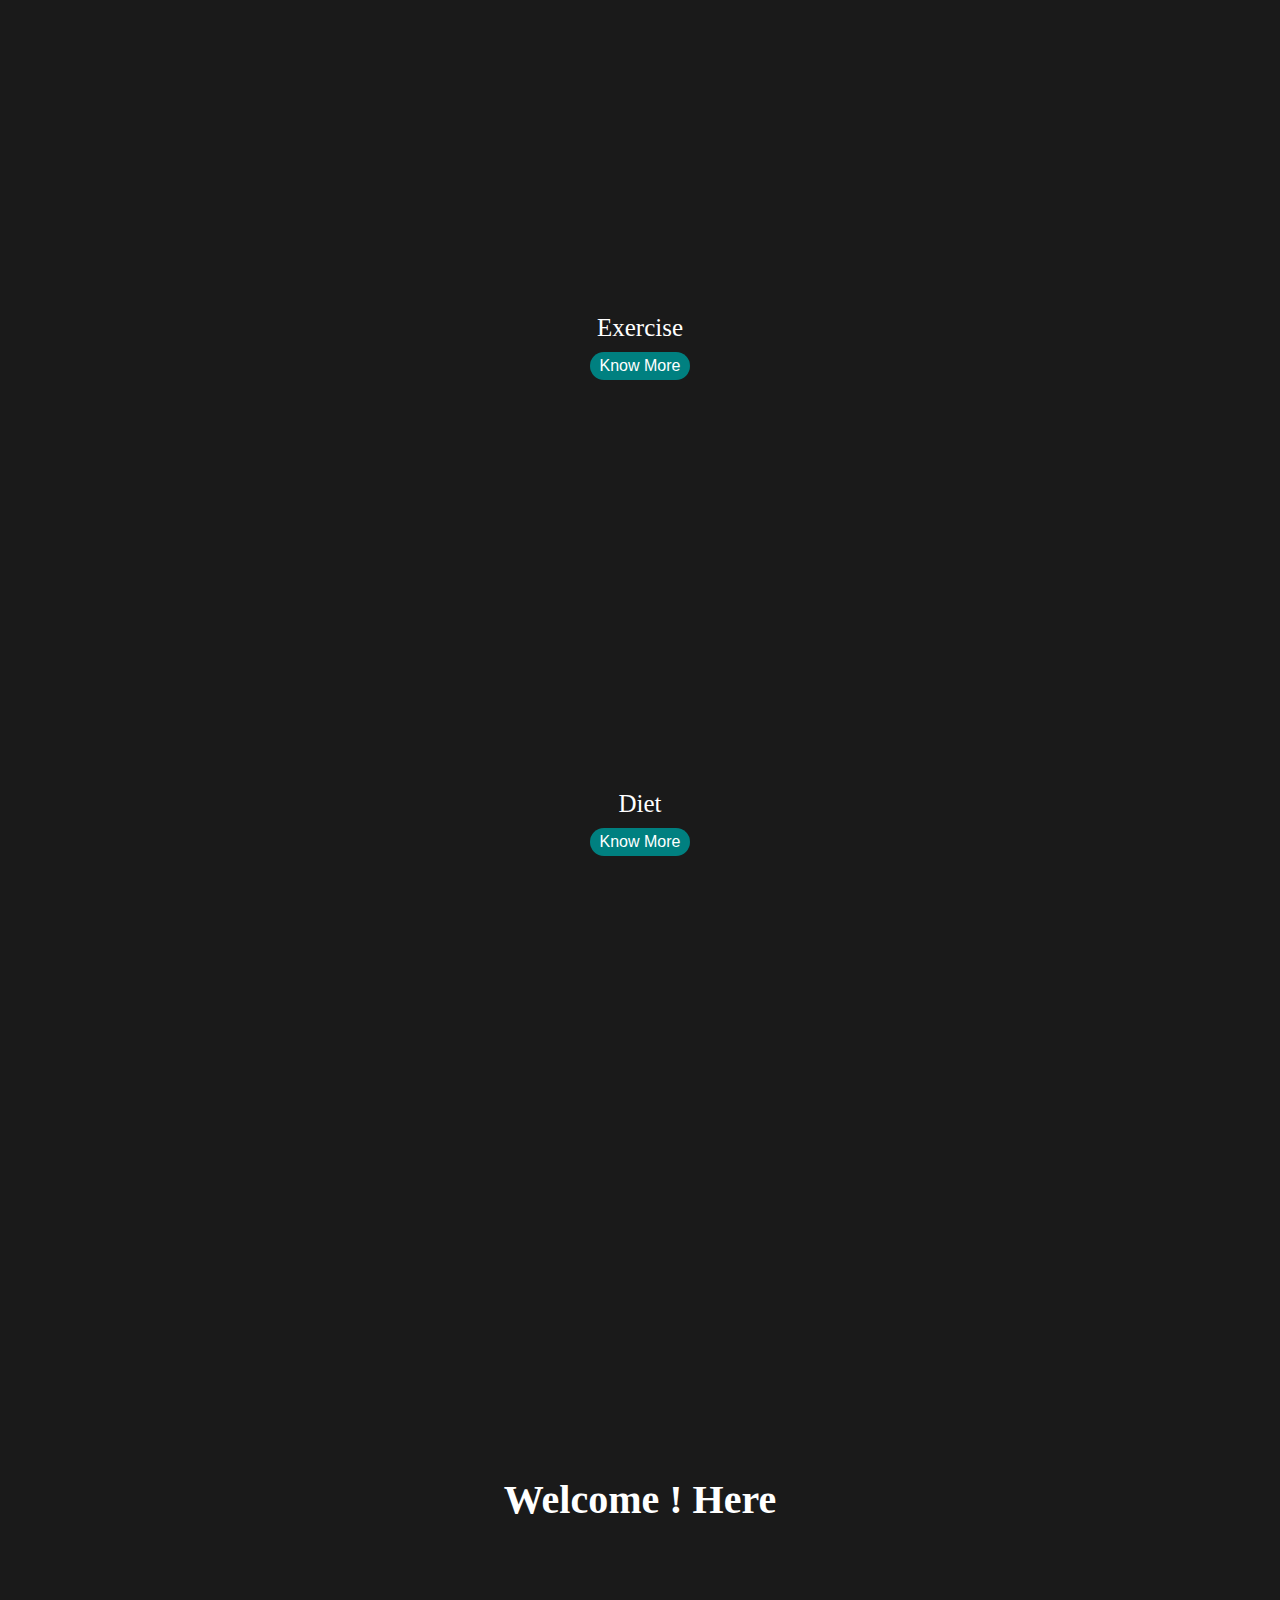
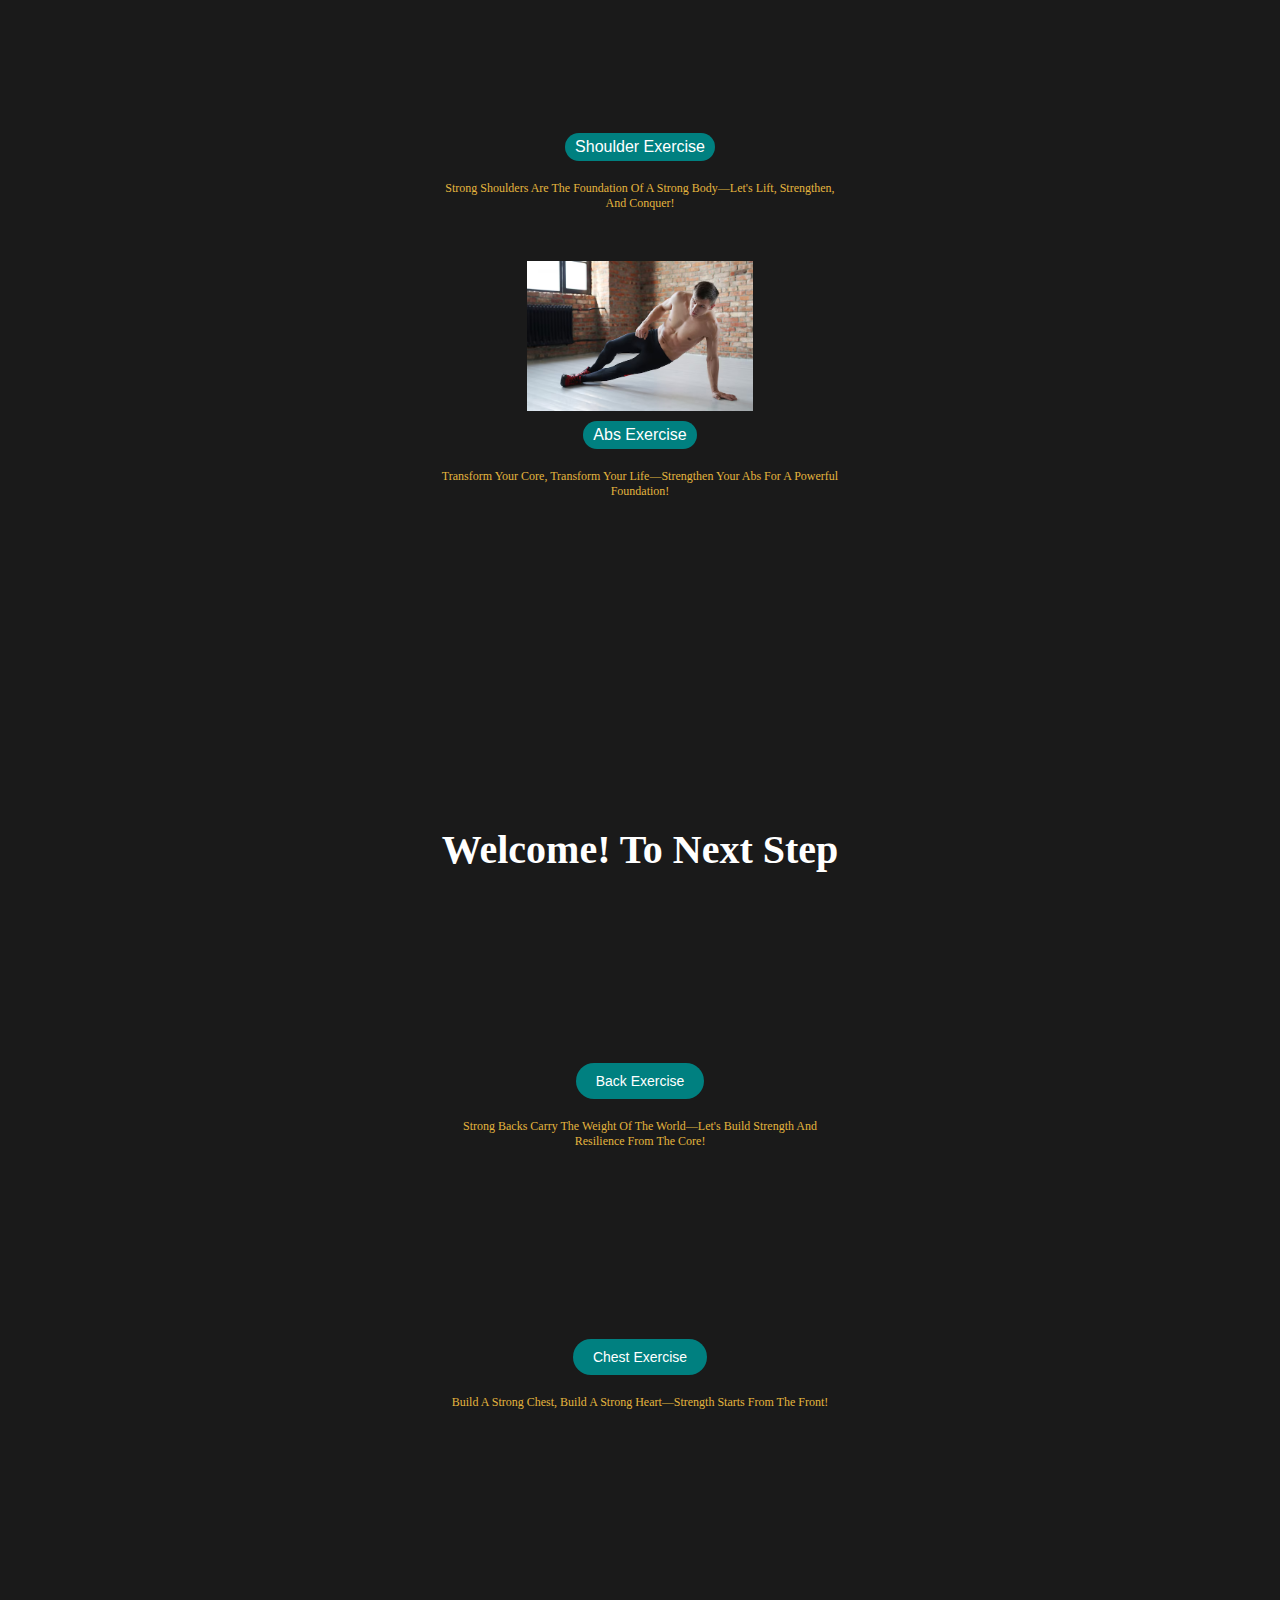
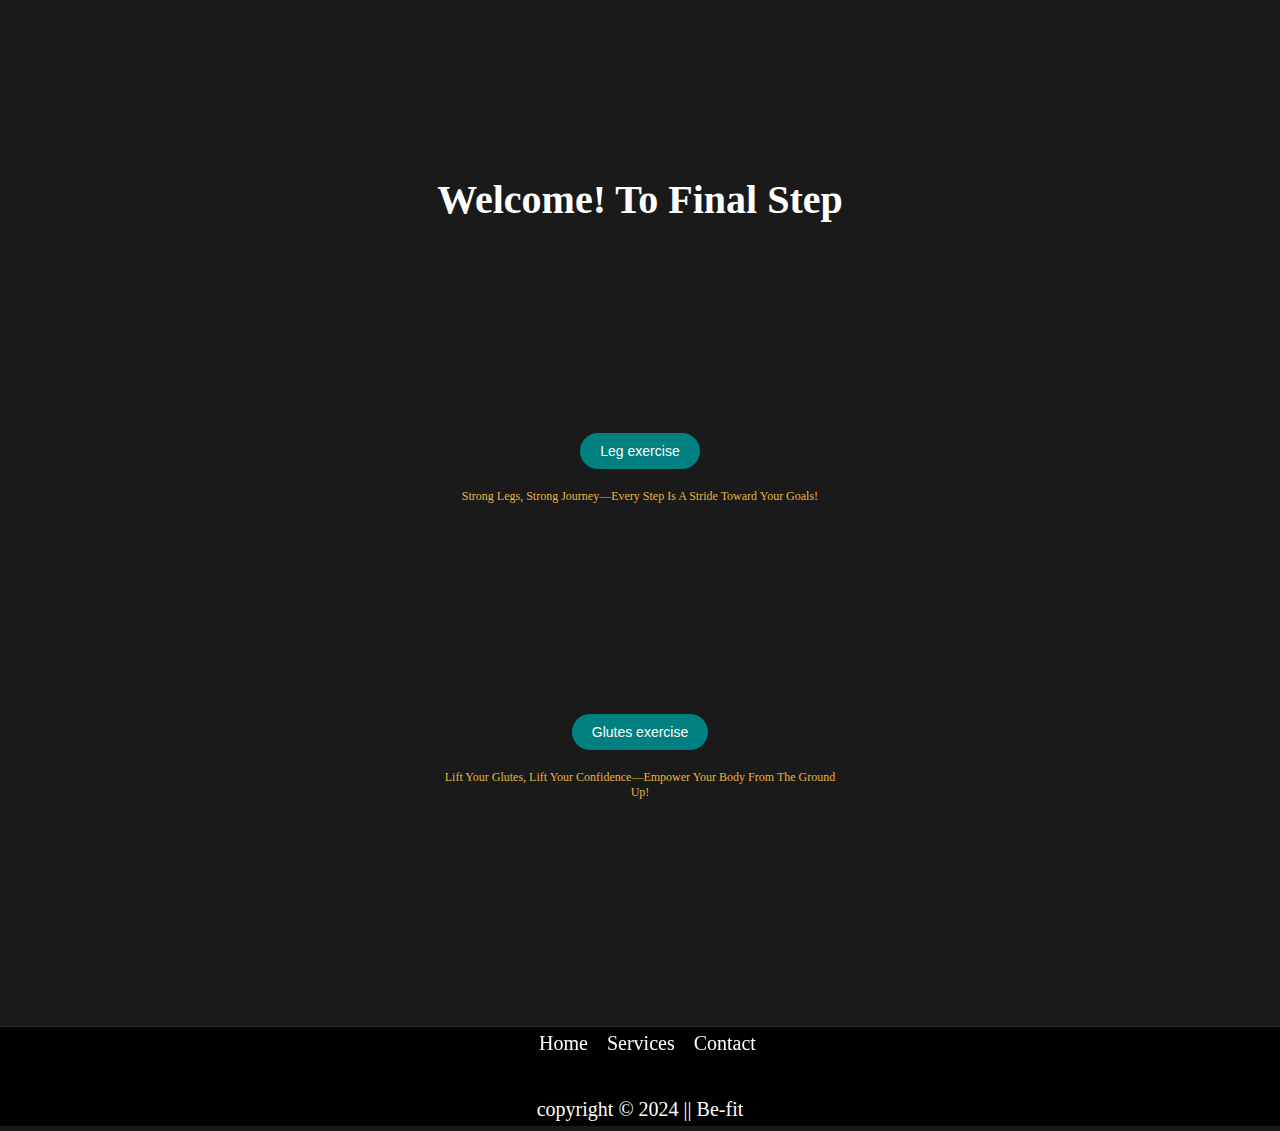
==== commit b92c19f0: "portfolio" ====
--- a/index.html
+++ b/index.html
@@ -205,6 +205,7 @@
           <a href="https://www.linkedin.com/in/noopur-porwal/" target="_blank"><i class="fa-brands fa-linkedin"></i></a>
           <a href="https://vercel.com/noopurs-projects"  target="_blank"><i class="ri-vercel-line"></i></a>
           <a href="https://github.com/Noopur-design"  target="_blank"><i class="fa-brands fa-github"></i></a>
+          <a href="https://portfolio-umber-five-84.vercel.app/" target="_blank"><i class="fa-solid fa-briefcase"></i></a>
         </div>
   
   
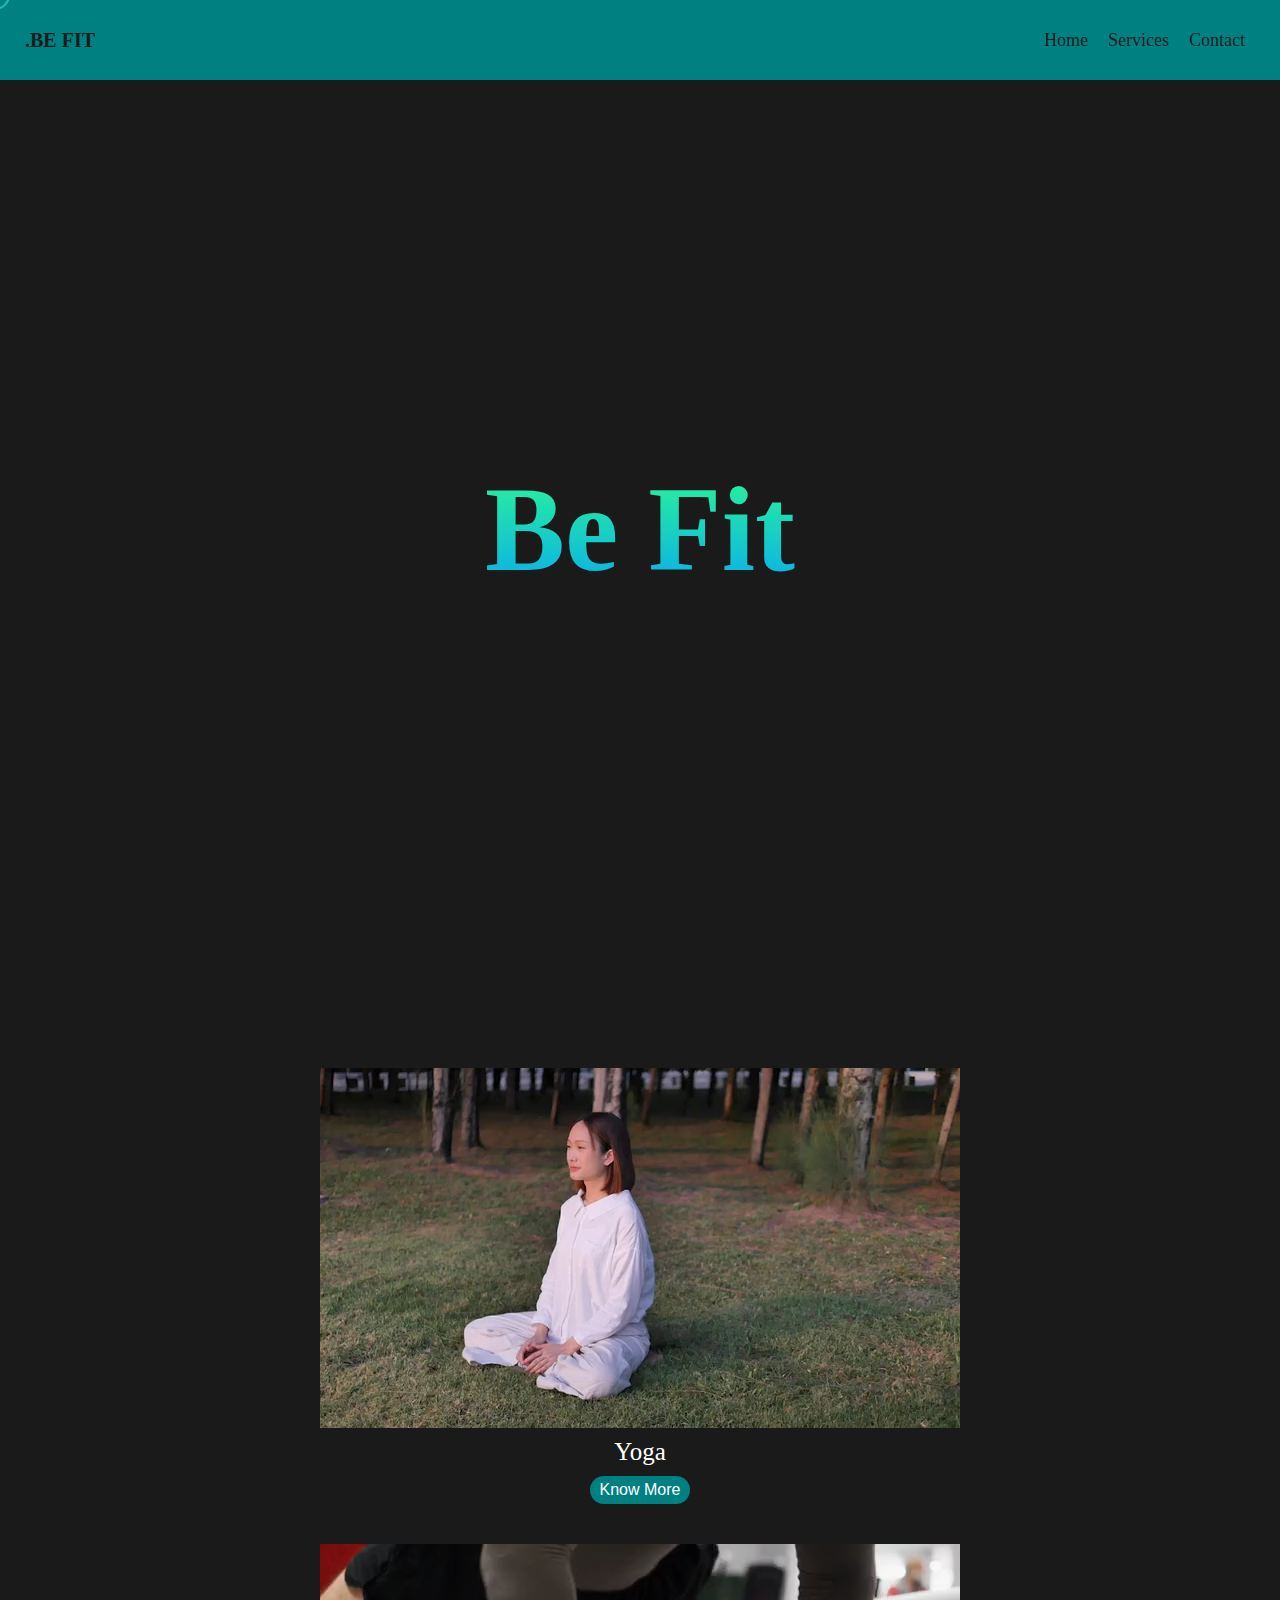
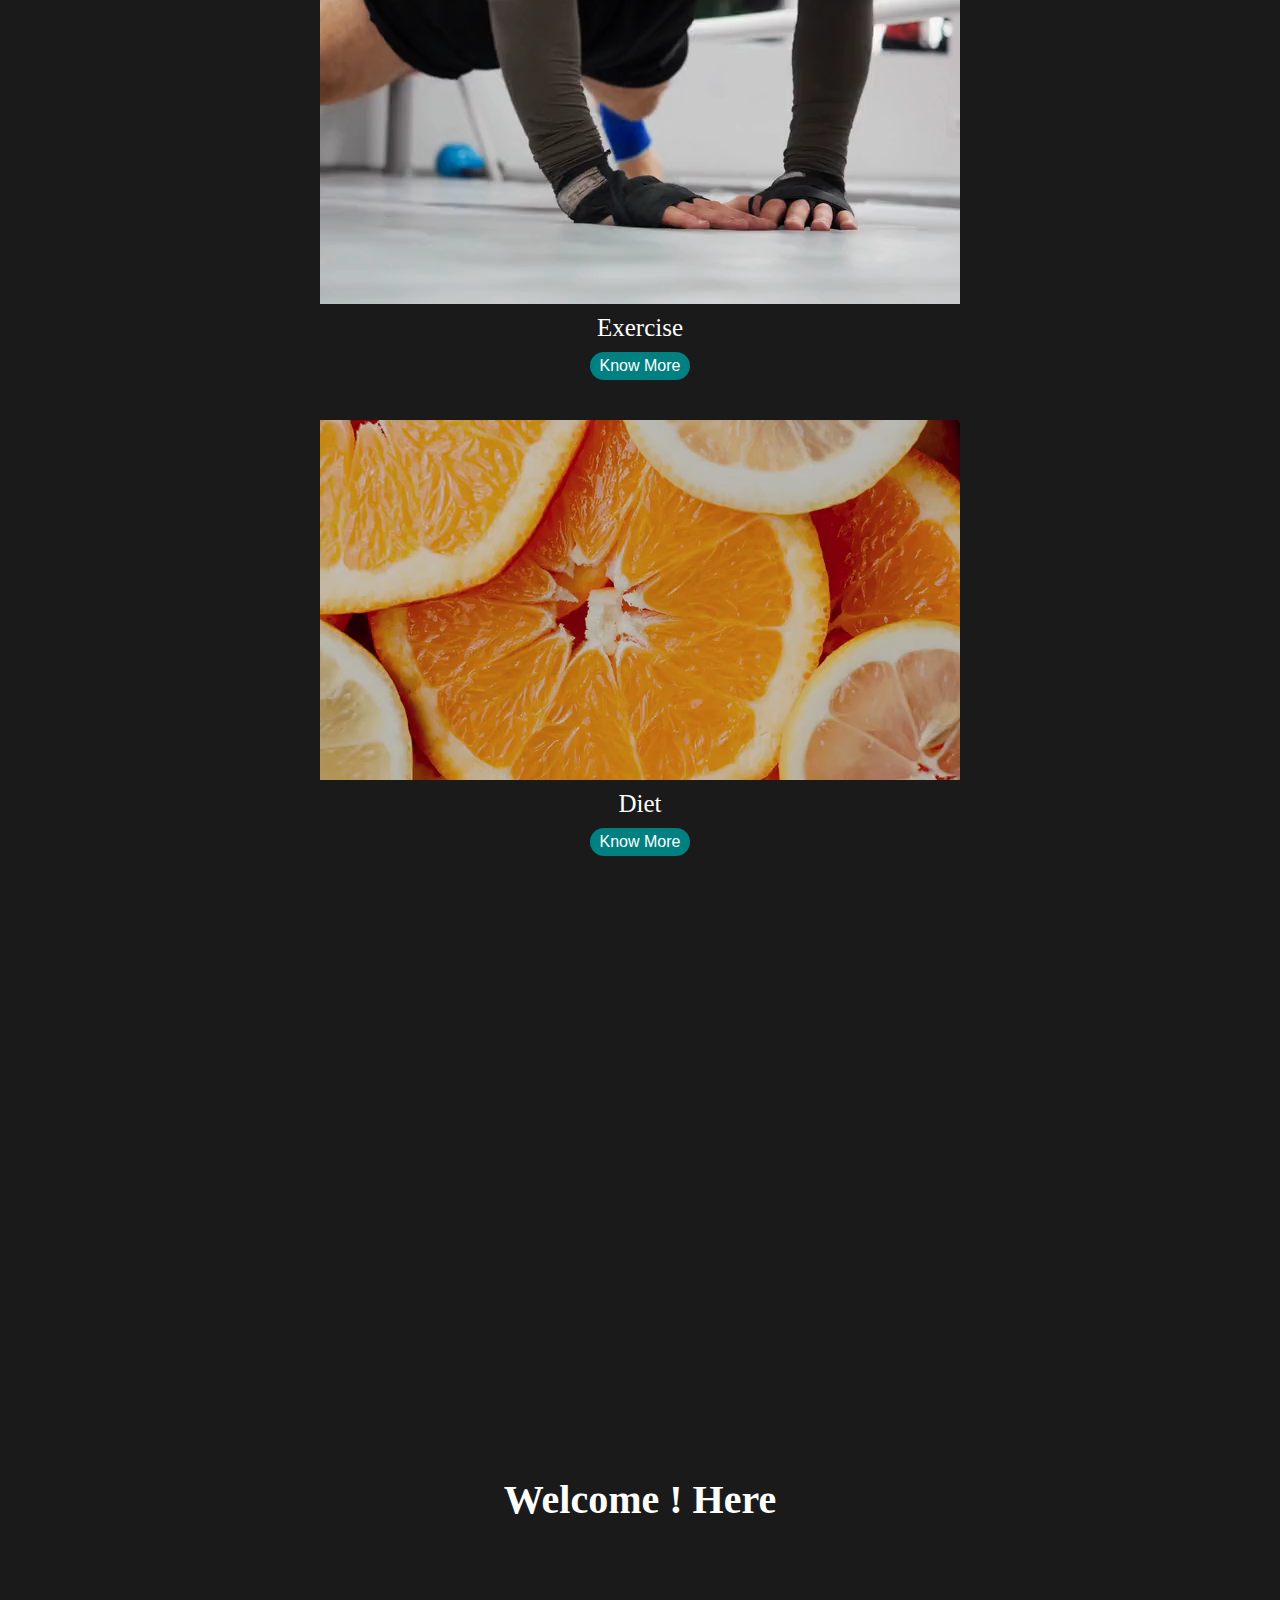
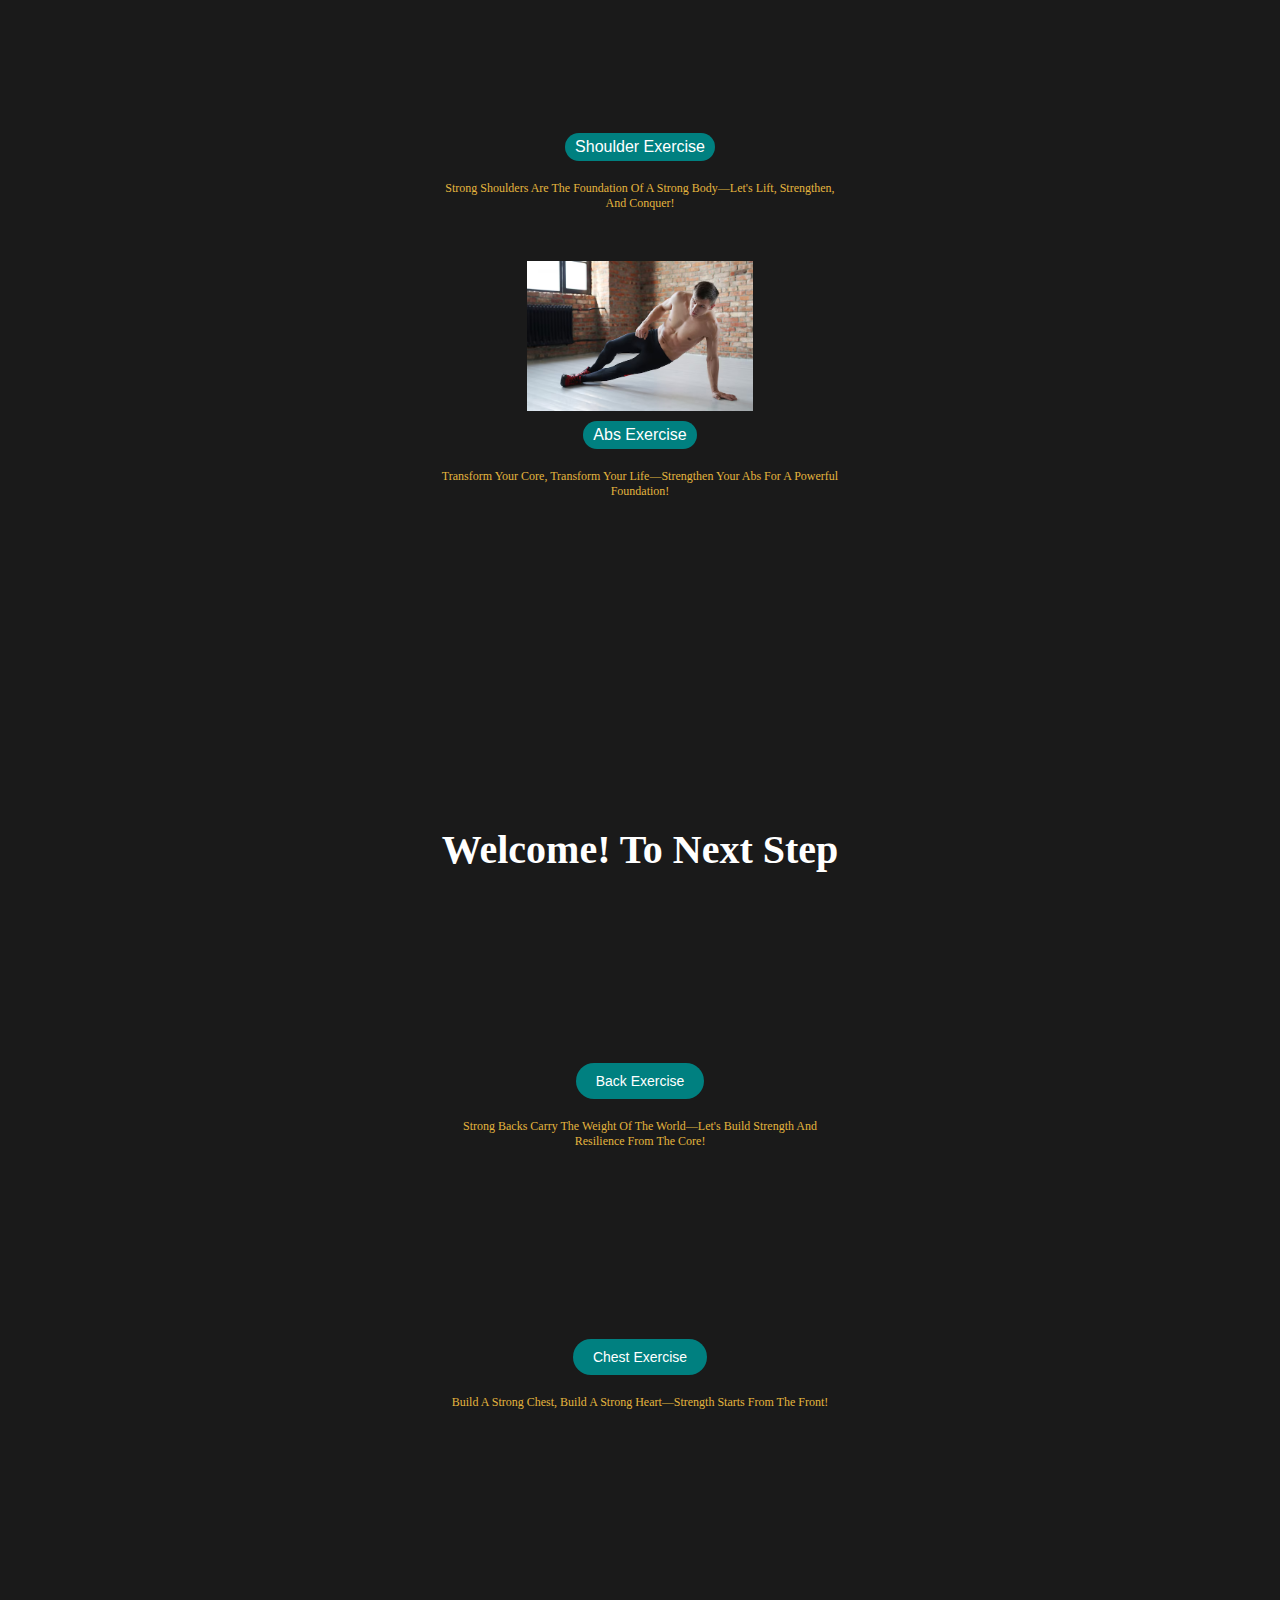
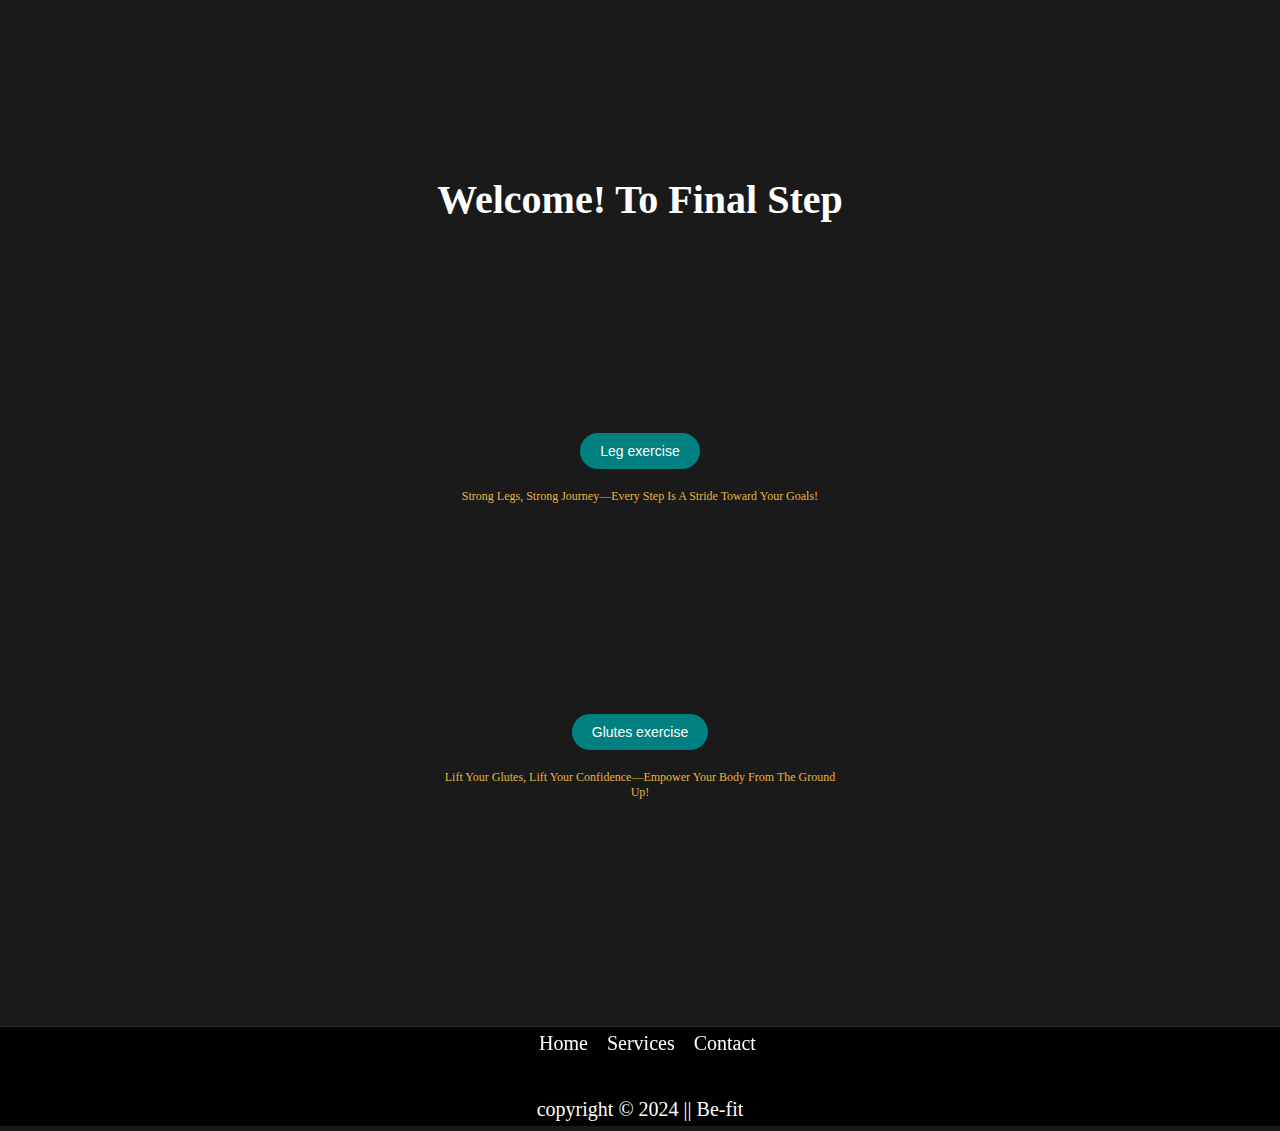
==== commit 94a45fa1: "icon change" ====
--- a/index.html
+++ b/index.html
@@ -3,7 +3,7 @@
   <head>
     <meta charset="UTF-8" />
     <meta name="viewport" content="width=device-width, initial-scale=1.0" />
-    <link rel="shortcut icon" href="/favicon.png" type="image/x-icon" >
+    <link rel="shortcut icon" href="/be-fit-logo.png" type="image/x-icon" >
     <link
       rel="stylesheet"
       href="https://cdnjs.cloudflare.com/ajax/libs/font-awesome/6.6.0/css/all.min.css"
